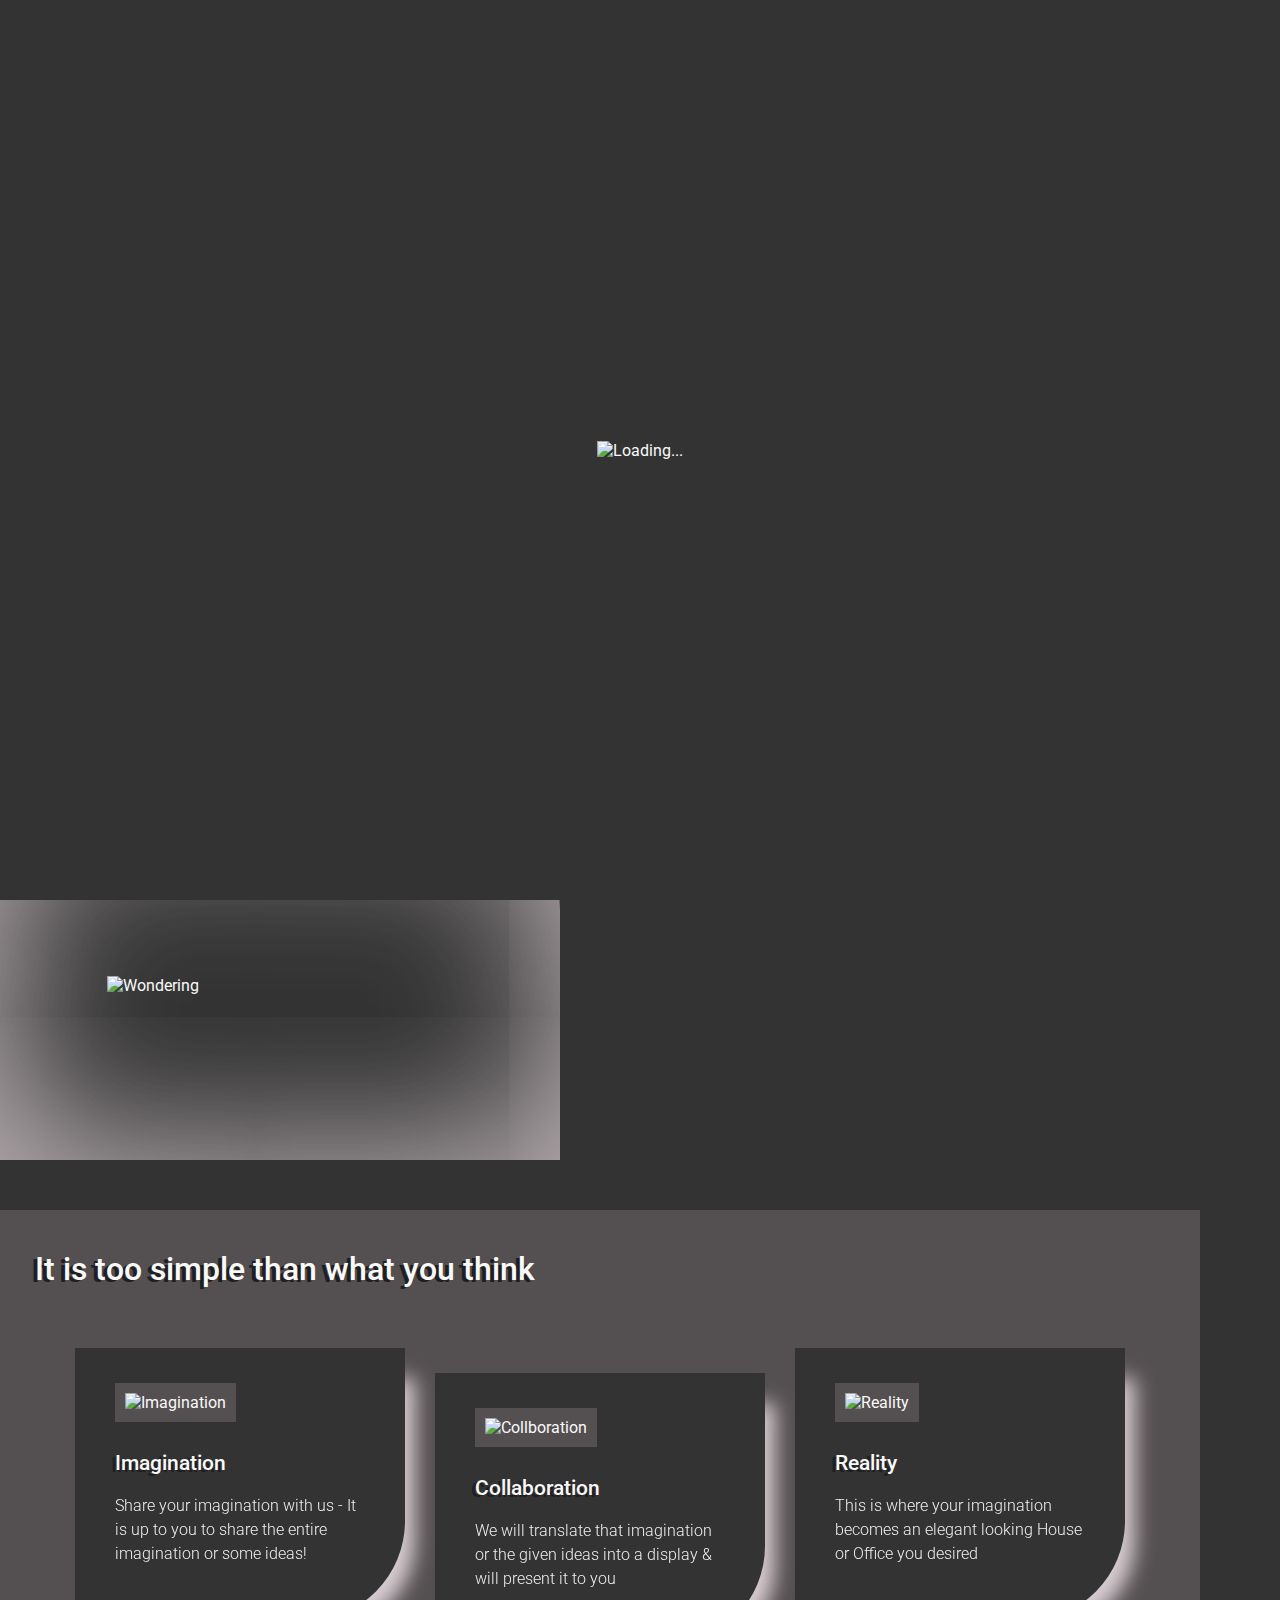
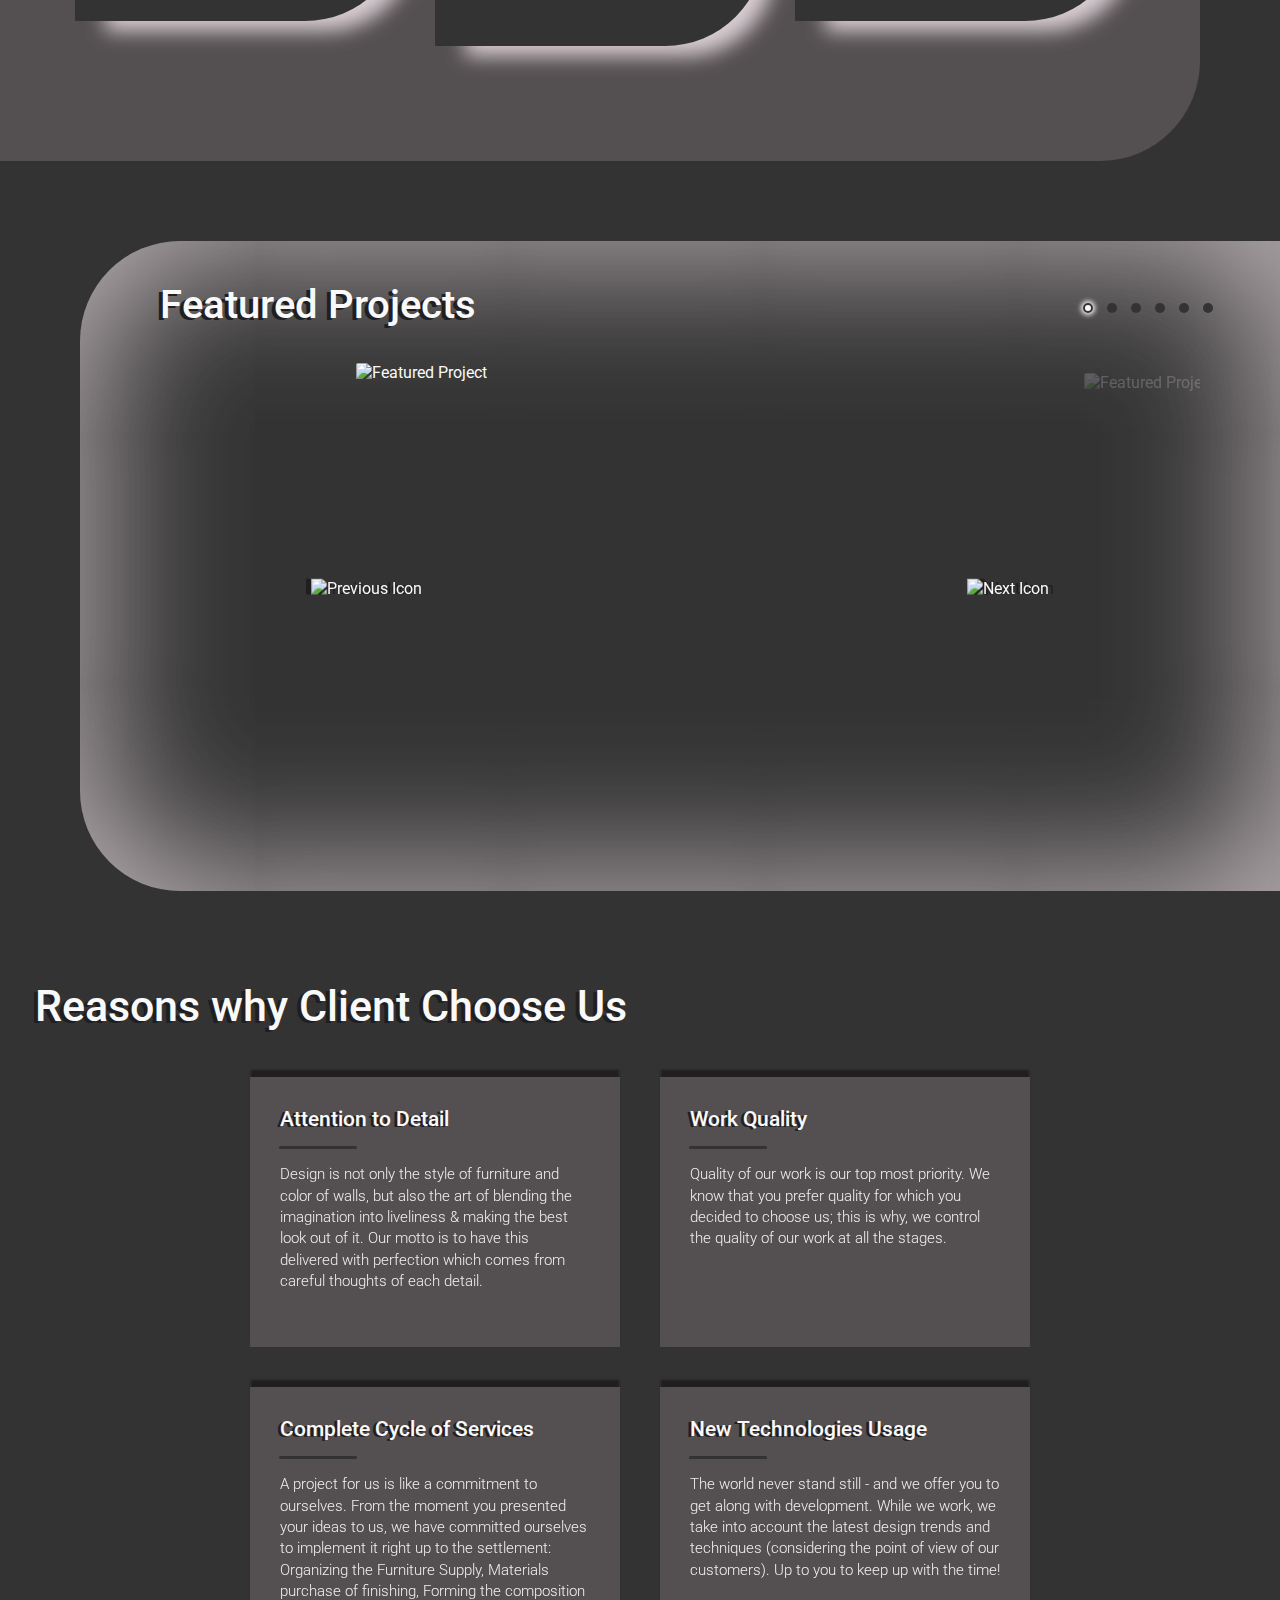
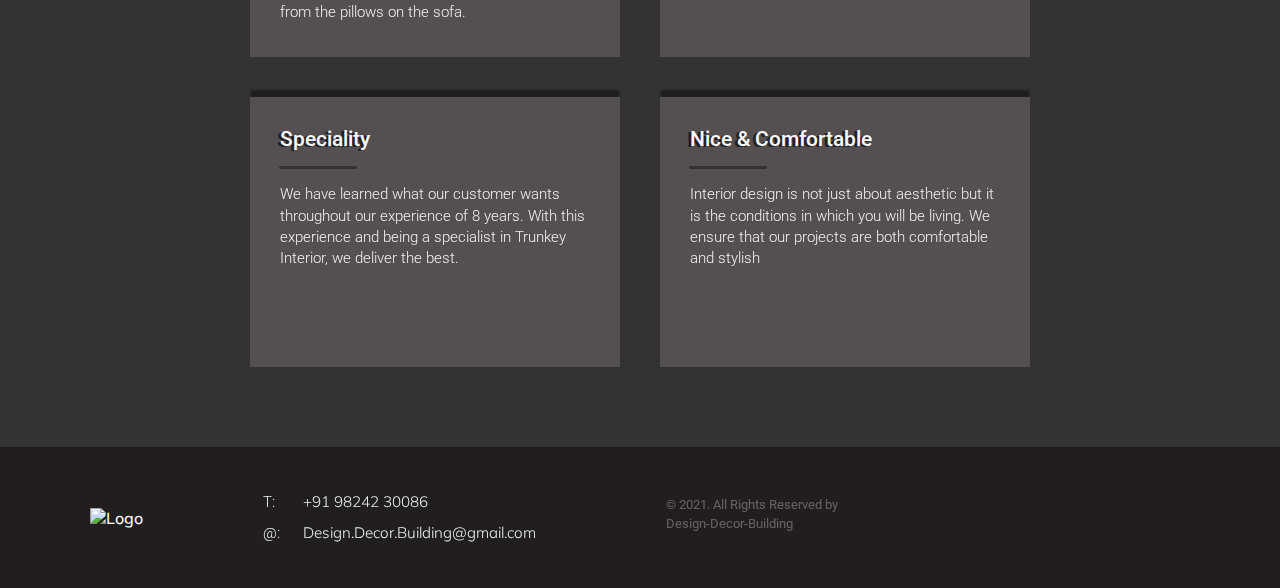
==== index.html @ 077664ec "Initial Upload!" ====
<!DOCTYPE html>

<html lang="en">

<head>

    <meta charset="UTF-8">
    <meta name="viewport" content="width=device-width, initial-scale=1">

    <title>DDB | Design-Decor-Building</title>

    <!--Icon-->
    <link rel="icon" type="image/png" sizes="32x32" href="images/favicon.svg">

    <!--Styling-->
    <link rel="stylesheet" href="css/styles.css">
    <link rel="preconnect" href="https://fonts.gstatic.com">
    <link
        href="https://fonts.googleapis.com/css2?family=Mulish:wght@400;500;600;700&family=Roboto:wght@300;400;500;700;900&display=swap"
        rel="stylesheet">

</head>

<body>

    <!-- Preloader -->
    <div class="Preloader">
        <img src="images/preloader.svg" alt="Loading...">
    </div>

    <div class="wrapper">

        <!-- Navbar -->
        <nav class="flex">

            <div class="Logo-Section flex">

                <a href="index.html" class="flex"><img src="images/logo.jpg" alt="Logo"></a>
                <img class="Logo-Text" src="images/logo_text.jpg" alt="Design-Decor-Building">
                <h1 style="display: none;">Design-Decor-Building</h1>

            </div>

            <div class="Nav-Menu flex">

                <a href="index.html">Home</a>
                <a href="portfolio.html">Portfolio</a>
                <a href="contact.html">Contact</a>

            </div>

        </nav>

        <!-- Images Slider -->

        <div class="ImageSlider-Container">

            <div class="slide fade">
                <img src="images/display_image_1.jpg" alt="Beautiful House Image #1">
            </div>

            <div class="slide fade">
                <img src="images/display_image_2.jpg" alt="Beautiful House Image #2">
            </div>

            <div class="slide fade">
                <img src="images/display_image_3.jpg" alt="Beautiful House Image #3">
            </div>

            <div class="slide fade">
                <img src="images/display_image_4.jpg" alt="Beautiful House Image #4">
            </div>

            <div class="slide fade">
                <img src="images/display_image_5.jpg" alt="Beautiful House Image #5">
            </div>

        </div>


        <main>

            <!-- Wondering Section -->

            <section class="Wondering-Container">

                <div class="wondering flex">
                    <img src="images/wondering.svg" alt="Wondering">
                </div>

                <div class="Wondering-Text flex">
                    <h5>Have you ever thought of having a House or Office that looks like your imagination?</h5>
                    <h5>Imagine if you could hire someone to understand that imagination, decoring them to an elegant
                        looking House or Office you desire</h5>
                    <h5>This is where we sit as DDB to translate this imagination of yours into reality!</h5>
                </div>

            </section>

            <!-- Steps Section -->

            <section class="Steps-Container">

                <h3>It is too simple than what you think</h3>

                <div class="Sub-Steps-Container flex">

                    <div class="steps">

                        <img src="images/imagination.svg" alt="Imagination">

                        <div class="Steps-Text">

                            <h4>Imagination</h4>
                            <p>Share your imagination with us - It is up to you to share the entire imagination or some
                                ideas!</p>

                        </div>

                    </div>

                    <div class="steps step2">

                        <img src="images/collboration.svg" alt="Collboration">

                        <div class="Steps-Text">

                            <h4>Collaboration</h4>
                            <p>We will translate that imagination or the given ideas into a display & will present it to
                                you</p>

                        </div>

                    </div>

                    <div class="steps">

                        <img src="images/reality.svg" alt="Reality">

                        <div class="Steps-Text">

                            <h4>Reality</h4>
                            <p>This is where your imagination becomes an elegant looking House or Office you desired</p>

                        </div>

                    </div>

                </div>

            </section>

            <!-- Featured Projects -->

            <section class="Featured-Projects-Container">

                <h2>Featured Projects</h2>

                <div class="FP-Nav-Dots flex"></div>

                <div class="FP-Carousel flex">

                    <div class="FP-Nav FP-Nav-Left">
                        <img class="FP-Carousel-Icon" src="images/icon_prev.svg" alt="Previous Icon">
                    </div>

                    <div class="FP-Carousel-Content">

                        <div class="FP-Slide">
                            <img src="images/featured_project_1.jpg" alt="Featured Project">
                        </div>

                        <div class="FP-Slide FP-Slide-Unfocused">
                            <img src="images/featured_project_2.jpg" alt="Featured Project">
                        </div>

                        <div class="FP-Slide FP-Slide-Unfocused">
                            <img src="images/featured_project_3.jpg" alt="Featured Project">
                        </div>

                        <div class="FP-Slide FP-Slide-Unfocused">
                            <img src="images/featured_project_4.jpg" alt="Featured Project">
                        </div>

                        <div class="FP-Slide FP-Slide-Unfocused">
                            <img src="images/featured_project_5.jpg" alt="Featured Project">
                        </div>

                        <div class="FP-Slide FP-Slide-Unfocused">
                            <img src="images/featured_project_6.jpg" alt="Featured Project">
                        </div>

                    </div>

                    <div class="FP-Nav FP-Nav-Right">
                        <img class="FP-Carousel-Icon" src="images/icon_next.svg" alt="Next Icon">
                    </div>

                </div>

            </section>

            <!-- Qualities & Reasons -->

            <section class="Reasons-Container">

                <h2>Reasons why Client Choose Us</h2>

                <div class="Sub-Reasons-Container flex">

                    <div class="reason">
                        <h4>Attention to Detail</h4>
                        <div class="Partition-Line"></div>
                        <p>Design is not only the style of furniture and color of walls, but also the art of blending
                            the imagination into liveliness & making the best look out of it. Our motto is to have this
                            delivered with perfection which comes from careful thoughts of each detail.</p>
                    </div>

                    <div class="reason">
                        <h4>Work Quality</h4>
                        <div class="Partition-Line"></div>
                        <p>Quality of our work is our top most priority. We know that you prefer quality for which you
                            decided to choose us; this is why, we control the quality of our work at all the stages.</p>
                    </div>

                    <div class="reason">
                        <h4>Complete Cycle of Services</h4>
                        <div class="Partition-Line"></div>
                        <p>A project for us is like a commitment to ourselves. From the moment you presented your ideas
                            to us, we have committed ourselves to implement it right up to the settlement: Organizing
                            the Furniture Supply, Materials purchase of finishing, Forming the composition from the
                            pillows on the sofa.</p>
                    </div>

                    <div class="reason">
                        <h4>New Technologies Usage</h4>
                        <div class="Partition-Line"></div>
                        <p>The world never stand still - and we offer you to get along with development. While we work,
                            we take into account the latest design trends and techniques (considering the point of view
                            of our customers). Up to you to keep up with the time!</p>
                    </div>

                    <div class="reason">
                        <h4>Speciality</h4>
                        <div class="Partition-Line"></div>
                        <p>We have learned what our customer wants throughout our experience of 8 years. With this
                            experience and being a specialist in Trunkey Interior, we deliver the best.</p>
                    </div>

                    <div class="reason">
                        <h4>Nice & Comfortable</h4>
                        <div class="Partition-Line"></div>
                        <p>Interior design is not just about aesthetic but it is the conditions in which you will be
                            living. We ensure that our projects are both comfortable and stylish</p>
                    </div>

                </div>

            </section>

        </main>

        <footer class="flex">

            <a href="index.html">
                <img src="images/logo.jpg" alt="Logo">
            </a>

            <ul>

                <li class="flex">

                    <span>
                        <p>T:</p>
                    </span>
                    <a href="tel:+919824230086">
                        <p>+91 98242 30086</p>
                    </a>

                </li>

                <li class="flex">

                    <span>
                        <p>@:</p>
                    </span>
                    <a href="mailto:Design.Decor.Building@gmail.com" target="_blank">
                        <p>Design.Decor.Building@gmail.com</p>
                    </a>

                </li>

            </ul>

            <div class="copyright">

                <small>© 2021. All Rights Reserved by Design-Decor-Building</small>

            </div>

        </footer>

        <!-- Consulation Button -->

        <a href="contact.html">
            <div class="Consulation-Btn flex">
                <h6>For Consulation</h6>
                <img src="images/right_arrow.svg" alt=">">
            </div>
        </a>

    </div>

    <script src="main.js"></script>



</body>

</html>
---- css/styles.css ----
/****** Default & General Styling ******/

* {
    margin: 0;
    padding: 0;
    box-sizing: border-box;
}

body {
    background-color: #333333;
    color: #F9F9F9;
    display: flex;
    font-family: 'Roboto', sans-serif;
    justify-content: center;
    text-align: center;
}

h2,
h3,
h4 {
    font-weight: 500;
    text-shadow: -4px 2px #211E1F;
}

p {
    font-size: 0.95rem;
    font-weight: 300;
    line-height: 1.4;
    opacity: 0.95;
}

a {
    color: inherit;
    text-decoration: none;
}

.flex {
    display: flex;
    align-items: center;
}

.grid {
    display: grid;
    align-items: center;
}

/****** Preloader ******/

.Preloader {
    align-items: center;
    background-color: #333333;
    display: flex;
    height: 100%;
    justify-content: center;
    position: fixed;
    left: 0;
    top: 0;
    width: 100%;
    z-index: 99;
}

.Preloader.Hideout {
    -webkit-animation: fadeOut 1s;
    -webkit-animation-fill-mode: forwards;
    animation: fadeOut 1s;
    animation-fill-mode: forwards;
}

@-webkit-keyframes fadeOut {
    100% {
        opacity: 0;
        visibility: hidden;
    }
}

@keyframes fadeOut {
    100% {
        opacity: 0;
        visibility: hidden;
    }
}


/****** Wrapper & Main******/

.wrapper {
    width: 100%;
}

main {
    text-align: left;
}


/****** Navbar ******/

nav {
    background-color: #211E1F;
    font-family: 'Mulish', sans-serif;
    justify-content: space-between;
    overflow: hidden;
    padding: 0 35px 0;
    position: fixed;
    transition: top 0.7s;
    top: 0;
    width: 100%;
    z-index: 20;
}

nav img {
    width: 100px;
}

nav .Logo-Text {
    margin-left: 5px;
    width: 300px;
}

.Nav-Menu a {
    font-size: 1rem;
    font-weight: 400;
    padding: 20px 30px;
    transition: all 0.5s ease;
}

.Nav-Menu a:hover {
    box-shadow: 0 0px 8px 2px #B0A5AA inset;
    border-radius: 5px;
    padding: 10px 30px;
}

/****** Scrollbar ******/

/* width */
::-webkit-scrollbar {
    width: 15px;
    background-color: #211E1F;
}

/* Handle */
::-webkit-scrollbar-thumb {
    box-shadow: 0 0px 8px 2px #B0A5AA inset;
}

/* Handle on hover */
::-webkit-scrollbar-thumb:hover {
    box-shadow: 0 0px 5px 2px #B0A5AA inset;
}

/****** Images Slider ******/

.ImageSlider-Container {
    height: 700px;
    margin: auto;
    overflow: hidden;
    position: relative;
    top: 60px;
    width: 100%;
}

.ImageSlider-Container img {
    height: 700px;
    width: 100%;
}

.slide {
    display: none;
    position: relative;
}

.fade {
    -webkit-animation: fade 1.7s ease-out;
    animation: fade 1.7s ease-out;
}

@-webkit-keyframes fade {
    from {
        opacity: .4
    }

    to {
        opacity: 1
    }
}

@keyframes fade {
    from {
        opacity: .4
    }

    to {
        opacity: 1
    }
}

/****** Wondering Section ******/

.Wondering-Container {
    display: grid;
    grid-template-columns: 45% 55%;
    height: 400px;
    overflow: hidden;
    padding: 50px 35px 0 0;
    position: relative;
    top: 60px;
    width: 100%;
}

.wondering {
    border-radius: 0 100px 0 0;
    box-shadow: 0 0px 160px 2px #D9CED3 inset;
    height: 350px;
    justify-content: center;
}

.slide-from-left {
    -webkit-animation: slideInFromLeft 1.3s ease-in-out;
    animation: slideInFromLeft 1.3s ease-in-out;
}

@-webkit-keyframes slideInFromLeft {
    0% {
        transform: translateX(-100%);
    }

    100% {
        transform: translateX(0);
    }
}

@keyframes slideInFromLeft {
    0% {
        transform: translateX(-100%);
    }

    100% {
        transform: translateX(0);
    }
}

.wondering img {
    margin-left: -10px;
    width: 60%;
}

.Wondering-Text {
    align-items: baseline;
    flex-direction: column;
    padding: 10px 100px 0;
}

.Wondering-Text h5 {
    font-size: 1.3rem;
    font-weight: 300;
    line-height: 1.5;
    margin-top: 25px;
    opacity: 0;
    text-shadow: -1px 1px #544F51;
}

.into-visibility {
    -webkit-animation: intoVisibility 1.5s ease-in-out;
    -webkit-animation-fill-mode: forwards;
    animation: intoVisibility 1.5s ease-in-out;
    animation-fill-mode: forwards;
}

@-webkit-keyframes intoVisibility {
    0% {
        opacity: 0;
        transform: translateX(-20%);
    }

    100% {
        opacity: 1;
        transform: translateX(0);
    }
}

@keyframes intoVisibility {
    0% {
        opacity: 0;
        transform: translateX(-20%);
    }

    100% {
        opacity: 1;
        transform: translateX(0);
    }
}

/****** Steps Section ******/

.Steps-Container {
    background-color: #544F51;
    border-radius: 0 0 100px 0;
    overflow: hidden;
    padding: 40px 35px 80px;
    margin: 110px 80px 0 0;
}

.Steps-Container h3 {
    font-size: 2rem;
}

.Sub-Steps-Container {
    justify-content: space-between;
    margin: 60px 0;
    padding: 0 40px;
    width: 100%;
}

.steps {
    background-color: #333333;
    border-radius: 0 0 100px 0;
    box-shadow: 20px 20px 20px -10px #D9CED3;
    position: relative;
    padding: 35px 40px 55px;
    width: 330px;
}

.step2 {
    top: 25px;
}

.Sub-Steps-Container img {
    background-color: #544F51;
    height: 140px;
    padding: 10px;
    width: 100%;
}

.Steps-Text {
    margin-top: 10px;
}

.Steps-Text h4 {
    font-size: 1.3rem;
    line-height: 3;
}

.Steps-Text p {
    font-size: 1rem;
    line-height: 1.5;
}

/****** Featured Projects ******/

.Featured-Projects-Container {
    border-radius: 100px 0 0 100px;
    box-shadow: 0px 0px 160px 2px #D9CED3 inset;
    height: 650px;
    margin: 80px 0 0 80px;
    overflow: hidden;
    padding: 40px 80px;
    position: relative;
}

.Featured-Projects-Container h2 {
    font-size: 2.5rem;
}

.FP-Carousel {
    height: 450px;
    justify-content: center;
    margin: 35px 0;
    overflow: hidden;
    position: relative;
    width: 100%;
}

.FP-Carousel-Content {
    height: 450px;
    position: relative;
    transform: translateX(-80px);
    transition: all 900ms ease-in-out;
    width: 70%;
}

.FP-Slide {
    height: 100%;
    padding: 0 40px;
    position: absolute;
    transition: all 900ms ease-in-out;
    width: 100%;
}

.FP-Slide img {
    border-radius: 2px;
    height: 100%;
    margin: 0 80px;
    width: 100%;
}

.FP-Slide-Unfocused {
    margin: 10px 0;
    opacity: .2;
}

.FP-Nav {
    box-shadow: 0 4px rdba(0, 0, 0, 0.6);
    cursor: pointer;
    position: absolute;
    top: 50%;
    transform: translateY(-50%);
    transition: all 300ms ease;
    z-index: 10;
}

.FP-Carousel-Icon {
    height: 30px;
    transition: all 300ms ease;
    width: 15px;
}

.FP-Carousel-Icon:hover {
    height: 35px;
    width: 16px;
}

.FP-Nav-Left {
    filter: drop-shadow(-5px 0 #211E1F);
    -webkit-filter: drop-shadow(-5px 0 #211E1F);
    left: 14.5%;
}

.FP-Nav-Right {
    filter: drop-shadow(5px 0 #211E1F);
    -webkit-filter: drop-shadow(5px 0 #211E1F);
    right: 14.5%;
}


.FP-Nav-Left:hover {
    filter: drop-shadow(-10px 0px #211E1F);
    -webkit-filter: drop-shadow(-10px 0px #211E1F);
}

.FP-Nav-Right:hover {
    filter: drop-shadow(10px 0 #211E1F);
    -webkit-filter: drop-shadow(10px 0 #211E1F);
}

.FP-Nav-Dots {
    height: 32px;
    justify-content: center;
    left: 83%;
    margin: 16px 0;
    position: absolute;
    top: 35px;
}

.Single-Dot {
    background: #333333;
    border-radius: 50%;
    cursor: pointer;
    height: 10px;
    margin: 0 7px;
    transition: all 400ms ease;
    width: 10px;
}

.Single-Dot:hover {
    box-shadow: 0 0 5px 1px #F9F9F9;
}

.Single-Dot.SD-Active {
    background: #F9F9F9;
    border: 2px solid #333333;
    box-shadow: 0 0 5px 2px #F9F9F9;
}

/****** Qualities & Reasons ******/

.Reasons-Container {
    margin: 50px 0 20px;
    overflow: hidden;
    padding: 40px 35px;
}

.Reasons-Container h2 {
    font-size: 2.7rem;
}

.Sub-Reasons-Container {
    flex-wrap: wrap;
    justify-content: center;
    margin-top: 25px;
}

.reason {
    background-color: #544F51;
    box-shadow: 0 -8px 2px -1px #211E1F;
    height: 270px;
    margin: 20px;
    padding: 30px;
    width: 370px;
}

.reason h4 {
    font-size: 1.3rem;
    text-shadow: -3px 1px #211E1F;
}

.Partition-Line {
    background-color: #333333;
    border-radius: 10px;
    height: 3px;
    margin: 15px 0 15px -1px;
    width: 25%;
}

/****** Footer ******/

footer {
    background-color: #211E1F;
    padding: 40px 90px;
    width: 100%;
}

footer img {
    width: 300px;
}

footer ul {
    margin-left: 120px;
}

footer li {
    list-style-type: none;
}

footer p {
    line-height: 2;
}

footer span {
    text-align: left;
    margin-right: 10px;
    width: 30px;
}

footer a {
    font-family: 'Mulish', sans-serif;
    font-weight: 500;
    transition: all 100ms ease;
}

footer a:hover {
    text-shadow: -2px 2px black;
}

.copyright {
    margin-left: 130px;
    padding-bottom: 10px;
    text-align: left;
    width: 200px;
}

.copyright small {
    opacity: 0.3;
}

/****** Consulation Button ******/

.Consulation-Btn {
    align-items: baseline;
    background-color: #211E1F;
    bottom: 0px;
    box-shadow: 0px 0px 10px 2px #B0A5AA inset;
    font-family: 'Mulish', sans-serif;
    padding: 10px 30px;
    position: fixed;
    right: 5px;
    transition: all 300ms ease-in-out;
}

.Consulation-Btn:hover {
    box-shadow: 0px 0px 17px 2px #B0A5AA inset;
}

.Consulation-Btn h6 {
    font-size: 1.1rem;
    font-weight: 500;
    padding-right: 12px;
}

.Consulation-Btn img {
    width: 15px;
}

/****** Portfolio - Interior Design ******/

.Portfolio-Section {
    margin: 120px 0 50px;
    text-align: center;
}

.Portfolio-Section h2 {
    font-size: 2.5rem;
    margin-bottom: 15px;
}

.Portfolio-Section ul {
    list-style: none;
}

.Portfolio-Container {
    margin: auto;
    overflow: hidden;
    padding: 15px;
    text-align: center;
    width: 90%;
}

.filter-menu {
    margin-bottom: 40px;
}

.filter-menu li {
    border-radius: 2px;
    box-shadow: 0px 0px 10px 1px #D9CED3 inset;
    cursor: pointer;
    display: inline-block;
    font-size: 1rem;
    font-weight: 400;
    margin: 0 5px;
    padding: 10px 0;
    transition: all 500ms ease-in-out;
    width: 130px;
}

.filter-menu li:hover {
    background-color: #211E1F;
}

.filter-menu li.current {
    background-color: #B0A5AA;
    box-shadow: 0px 0px 20px 1px #544F51 inset;
    color: #211E1F;
    font-weight: 600;
}

.filter-item li {
    float: left;
    padding: 15px 10px;
    width: 33.33%;
}

.filter-item li.active {
    padding: 15px 10px;
    transition: all 150ms ease;
    width: 33.33%;
}

.filter-item li.delete {
    padding: 0;
    transition: all 150ms ease;
    width: 0%;
}

.filter-item-li-visibility {
    -webkit-animation: li-visibility 1.5s ease-in-out;
    -webkit-animation-fill-mode: forwards;
    animation: li-visibility 1.5s ease-in-out;
    animation-fill-mode: forwards;
}

@-webkit-keyframes li-visibility {
    0% {
        opacity: 0;
    }

    100% {
        opacity: 1;
    }
}

@keyframes li-visibility {
    0% {
        opacity: 0;
    }

    100% {
        opacity: 1;
    }
}

.filter-item .Project-Card {
    background-color: #544F51;
    box-shadow: 0 -8px 2px -1px #211E1F;
    height: 320px;
    padding: 20px;
    text-align: left;
    width: 370px;
}

.Project-Card img {
    box-shadow: 0 0 15px 2px #211E1F;
    cursor: pointer;
    display: block;
    transition: all 700ms ease;
    width: 100%;
}

.Project-Card img:hover {
    box-shadow: 0 0 10px 2px #F9F9F9;
}

.Project-Card .Partition-Line {
    margin: 20px 0 15px 2px;
}

.Project-Card h6 {
    font-size: 1rem;
    font-weight: 400;
    text-shadow: -2px 1px #211E1F;
    margin: 0 0 0 2px;
}

/****** Portfolio - Interior Design | Project Images on Click ******/

.Portfolio-Modal {
    background-color: rgba(0, 0, 0, 0.9);
    display: none;
    height: 100%;
    left: 0;
    padding-top: 100px;
    position: fixed;
    top: 0;
    overflow: auto;
    width: 100%;
    z-index: 21;
}

.Portfolio-Modal-Content {
    display: block;
    margin: auto;
    max-width: 700px;
    overflow: hidden;
    width: 80%;
}

.Portfolio-Modal-Project {
    background-color: #333333;
    margin: auto auto -4px;
    width: 100%;
}

.Portfolio-Modal-Project img {
    width: 100%;
}

.Portfolio-Modal-Close {
    color: #f1f1f1;
    font-size: 40px;
    font-weight: bold;
    position: absolute;
    right: 35px;
    transition: 0.3s;
    top: 15px;
}

.Portfolio-Modal-Close:hover,
.Portfolio-Modal-Close:focus {
    color: #B0A5AA;
    cursor: pointer;
    text-decoration: none;
}

/****** Contact Section ******/

.Contact-Section {
    grid-template-columns: 55% 1fr;
    height: 600px;
    margin: 100px 0 40px;
}

.Business-Deal-Image {
    border-radius: 0 30px 30px 0;
    height: 100%;
    overflow: hidden;
}

.Business-Deal-Image img {
    height: 100%;
    opacity: 0.9;
    width: 100%;
}

.Contact-Form-Section {
    height: 100%;
    padding: 70px 0 0 40px;
}

.Contact-Form-Section h2 {
    font-size: 2rem;
    margin-right: 80px;
}

.Contact-Form-Section p {
    font-size: 1rem;
    font-weight: 300;
    letter-spacing: 0.2px;
    line-height: 1.5;
    margin: 15px 80px 25px 4px;
    text-shadow: -1px 1px #544F51;
}

#Contact-Form {
    flex-direction: row;
    flex-wrap: wrap;
    height: auto;
    justify-content: left;
    margin-top: -10px;
    overflow: hidden;
    padding: 0 2px;
    width: 500px;
}

input,
textarea {
    background-color: #211E1F;
    border: none;
    border-radius: 10px 0 0 0;
    box-shadow: 0px 0px 5px 1px #D9CED3 inset;
    color: #F9F9F9;
    display: inline-block;
    font-family: 'Roboto', sans-serif;
    font-size: 0.95rem;
    font-weight: 400;
    letter-spacing: 0.3px;
    margin: 20px 20px 0 0;
    outline: none;
    overflow: hidden;
    padding: 10px 15px;
}

input[type=text],
input[type=tel] {
    height: 40px;
    width: 220px;
}

input[type=email] {
    height: 40px;
    width: 300px;
}

textarea {
    height: 150px;
    resize: none;
    width: 460px;
}

input[type=submit] {
    background-image: linear-gradient(to right, #211E1F, #544F51);
    border-radius: 2px;
    color: #F9F9F9;
    cursor: pointer;
    font-weight: 400;
    width: 120px;
}

input[type=submit]:hover {
    background-image: linear-gradient(to right, #211E1F, #D9CED3);
    color: #211E1F;
    font-weight: 600;
}

input:-webkit-autofill,
input:-webkit-autofill:hover,
input:-webkit-autofill:focus,
textarea:-webkit-autofill,
textarea:-webkit-autofill:hover,
textarea:-webkit-autofill:focus {
    -webkit-text-fill-color: #F9F9F9;
    -webkit-box-shadow: 0px 0px 5px 1px #D9CED3 inset;
    box-shadow: 0px 0px 5px 1px #D9CED3 inset;
    transition: background-color 5000s ease-in-out 0s;
}

/****** Contact Form - Success ******/

.swal-modal {
    background-color: #B0A5AA;
    box-shadow: 0px 0px 5px 1px #211E1F inset;
    padding-bottom: 40px;
}

.swal-title {
    color: #333333;
}

.swal-text {
    color: #333333;
}

.swal-icon--success:after,
.swal-icon--success:before {
    background-color: transparent;
}

.swal-icon--success {
    border-color: #544F51;
}

.swal-icon--success__line {
    background-color: #544F51;
}

.swal-icon--success__hide-corners {
    background-color: transparent;
}

.swal-footer {
    display: none;
}

/****** For Cell Phones Screen ******/

@media (max-width:700px) {

    /****** Wrapper & Main******/

    .wrapper {
        max-width: 375px;
        min-width: 375px;
    }

    /****** Navbar ******/

    nav {
    padding: 0 5px 0 10px;
    width: 375px;
    }

    nav img {
        width: 85px;
    }

    nav .Logo-Text {
        display: none;
    }

    .Nav-Menu a {
        font-size: 0.80rem;
        font-weight: 500;
        padding: 16px 12px;
    }

    .Nav-Menu a:hover {
        padding: 8px 12px;
        box-shadow: 0 0px 6px 1px #B0A5AA inset;
    }

    /****** Scrollbar ******/

    /* width */
    ::-webkit-scrollbar {
        width: 12px;
    }

    /* Handle */
    ::-webkit-scrollbar-thumb {
        box-shadow: 0 0px 6px 1px #B0A5AA inset;
    }

    /* Handle on hover */
    ::-webkit-scrollbar-thumb:hover {
        box-shadow: 0 0px 7px 1px #B0A5AA inset;
    }

    /****** Images Slider ******/

    .ImageSlider-Container {
        height: 250px;
        top: 50px;
    }

    .ImageSlider-Container img {
        height: 250px;
    }

    /****** Wondering Section ******/

    .Wondering-Container {
        display: flex;
        height: auto;
        padding: 8px 10px 0 0;
    }

    .wondering {
        border-radius: 0 50px 0 0;
        box-shadow: 0 0px 75px 2px #D9CED3 inset;
        height: 270px;
        padding: 50px 15px;
    }

    .slide-from-left {
        -webkit-animation: slideInFromLeft 1s ease-in-out;
        animation: slideInFromLeft 1s ease-in-out;
    }

    .wondering img {
        width: 120px;
    }

    .Wondering-Text {
        padding: 10px 0 0 30px;
    }

    .Wondering-Text h5 {
        font-size: 0.9rem;
        margin: 0 0 15px 0;
    }

    /****** Steps Section ******/

    .Steps-Container {
        background-color: #544F51;
        border-radius: 0 0 100px 0;
        overflow: hidden;
        padding: 40px 35px 80px;
        margin: 110px 80px 0 0;
    }

    .Steps-Container h3 {
        font-size: 2rem;
    }

    .Sub-Steps-Container {
        justify-content: space-between;
        margin: 60px 0;
        padding: 0 40px;
        width: 100%;
    }

    .steps {
        background-color: #333333;
        border-radius: 0 0 100px 0;
        box-shadow: 20px 20px 20px -10px #D9CED3;
        position: relative;
        padding: 35px 40px 55px;
        width: 330px;
    }

    .step2 {
        top: 25px;
    }

    .Sub-Steps-Container img {
        background-color: #544F51;
        height: 140px;
        padding: 10px;
        width: 100%;
    }

    .Steps-Text {
        margin-top: 10px;
    }

    .Steps-Text h4 {
        font-size: 1.3rem;
        line-height: 3;
    }

    .Steps-Text p {
        font-size: 1rem;
        line-height: 1.5;
    }

    /****** Featured Projects ******/

    .Featured-Projects-Container {
        border-radius: 100px 0 0 100px;
        box-shadow: 0px 0px 160px 2px #D9CED3 inset;
        height: 650px;
        margin: 80px 0 0 80px;
        overflow: hidden;
        padding: 40px 80px;
        position: relative;
    }

    .Featured-Projects-Container h2 {
        font-size: 2.5rem;
    }

    .FP-Carousel {
        height: 450px;
        justify-content: center;
        margin: 35px 0;
        overflow: hidden;
        position: relative;
        width: 100%;
    }

    .FP-Carousel-Content {
        height: 450px;
        position: relative;
        transform: translateX(-80px);
        transition: all 900ms ease-in-out;
        width: 70%;
    }

    .FP-Slide {
        height: 100%;
        padding: 0 40px;
        position: absolute;
        transition: all 900ms ease-in-out;
        width: 100%;
    }

    .FP-Slide img {
        border-radius: 2px;
        height: 100%;
        margin: 0 80px;
        width: 100%;
    }

    .FP-Slide-Unfocused {
        margin: 10px 0;
        opacity: .2;
    }

    .FP-Nav {
        box-shadow: 0 4px rdba(0, 0, 0, 0.6);
        cursor: pointer;
        position: absolute;
        top: 50%;
        transform: translateY(-50%);
        transition: all 300ms ease;
        z-index: 10;
    }

    .FP-Carousel-Icon {
        height: 30px;
        transition: all 300ms ease;
        width: 15px;
    }

    .FP-Carousel-Icon:hover {
        height: 35px;
        width: 16px;
    }

    .FP-Nav-Left {
        filter: drop-shadow(-5px 0 #211E1F);
        -webkit-filter: drop-shadow(-5px 0 #211E1F);
        left: 14.5%;
    }

    .FP-Nav-Right {
        filter: drop-shadow(5px 0 #211E1F);
        -webkit-filter: drop-shadow(5px 0 #211E1F);
        right: 14.5%;
    }


    .FP-Nav-Left:hover {
        filter: drop-shadow(-10px 0px #211E1F);
        -webkit-filter: drop-shadow(-10px 0px #211E1F);
    }

    .FP-Nav-Right:hover {
        filter: drop-shadow(10px 0 #211E1F);
        -webkit-filter: drop-shadow(10px 0 #211E1F);
    }

    .FP-Nav-Dots {
        height: 32px;
        justify-content: center;
        left: 83%;
        margin: 16px 0;
        position: absolute;
        top: 35px;
    }

    .Single-Dot {
        background: #333333;
        border-radius: 50%;
        cursor: pointer;
        height: 10px;
        margin: 0 7px;
        transition: all 400ms ease;
        width: 10px;
    }

    .Single-Dot:hover {
        box-shadow: 0 0 5px 1px #F9F9F9;
    }

    .Single-Dot.SD-Active {
        background: #F9F9F9;
        border: 2px solid #333333;
        box-shadow: 0 0 5px 2px #F9F9F9;
    }

    /****** Qualities & Reasons ******/

    .Reasons-Container {
        margin: 50px 0 20px;
        overflow: hidden;
        padding: 40px 35px;
    }

    .Reasons-Container h2 {
        font-size: 2.7rem;
    }

    .Sub-Reasons-Container {
        flex-wrap: wrap;
        justify-content: center;
        margin-top: 25px;
    }

    .reason {
        background-color: #544F51;
        box-shadow: 0 -8px 2px -1px #211E1F;
        height: 270px;
        margin: 20px;
        padding: 30px;
        width: 370px;
    }

    .reason h4 {
        font-size: 1.3rem;
        text-shadow: -3px 1px #211E1F;
    }

    .Partition-Line {
        background-color: #333333;
        border-radius: 10px;
        height: 3px;
        margin: 15px 0 15px -1px;
        width: 25%;
    }

    /****** Footer ******/

    footer {
        background-color: #211E1F;
        padding: 40px 90px;
        width: 100%;
    }

    footer img {
        width: 300px;
    }

    footer ul {
        margin-left: 120px;
    }

    footer li {
        list-style-type: none;
    }

    footer p {
        line-height: 2;
    }

    footer span {
        text-align: left;
        margin-right: 10px;
        width: 30px;
    }

    footer a {
        font-family: 'Mulish', sans-serif;
        font-weight: 500;
        transition: all 100ms ease;
    }

    footer a:hover {
        text-shadow: -2px 2px black;
    }

    .copyright {
        margin-left: 130px;
        padding-bottom: 10px;
        text-align: left;
        width: 200px;
    }

    .copyright small {
        opacity: 0.3;
    }

    /****** Consulation Button ******/

    .Consulation-Btn {
        align-items: baseline;
        background-color: #211E1F;
        bottom: 0px;
        box-shadow: 0px 0px 10px 2px #B0A5AA inset;
        font-family: 'Mulish', sans-serif;
        padding: 10px 30px;
        position: fixed;
        right: 5px;
        transition: all 300ms ease-in-out;
    }

    .Consulation-Btn:hover {
        box-shadow: 0px 0px 17px 2px #B0A5AA inset;
    }

    .Consulation-Btn h6 {
        font-size: 1.1rem;
        font-weight: 500;
        padding-right: 12px;
    }

    .Consulation-Btn img {
        width: 15px;
    }

    /****** Portfolio - Interior Design ******/

    .Portfolio-Section {
        margin: 120px 0 50px;
        text-align: center;
    }

    .Portfolio-Section h2 {
        font-size: 2.5rem;
        margin-bottom: 15px;
    }

    .Portfolio-Section ul {
        list-style: none;
    }

    .Portfolio-Container {
        margin: auto;
        overflow: hidden;
        padding: 15px;
        text-align: center;
        width: 90%;
    }

    .filter-menu {
        margin-bottom: 40px;
    }

    .filter-menu li {
        border-radius: 2px;
        box-shadow: 0px 0px 10px 1px #D9CED3 inset;
        cursor: pointer;
        display: inline-block;
        font-size: 1rem;
        font-weight: 400;
        margin: 0 5px;
        padding: 10px 0;
        transition: all 500ms ease-in-out;
        width: 130px;
    }

    .filter-menu li:hover {
        background-color: #211E1F;
    }

    .filter-menu li.current {
        background-color: #B0A5AA;
        box-shadow: 0px 0px 20px 1px #544F51 inset;
        color: #211E1F;
        font-weight: 600;
    }

    .filter-item li {
        float: left;
        padding: 15px 10px;
        width: 33.33%;
    }

    .filter-item li.active {
        padding: 15px 10px;
        transition: all 150ms ease;
        width: 33.33%;
    }

    .filter-item li.delete {
        padding: 0;
        transition: all 150ms ease;
        width: 0%;
    }

    .filter-item-li-visibility {
        -webkit-animation: li-visibility 1.5s ease-in-out;
        -webkit-animation-fill-mode: forwards;
        animation: li-visibility 1.5s ease-in-out;
        animation-fill-mode: forwards;
    }

    @-webkit-keyframes li-visibility {
        0% {
            opacity: 0;
        }

        100% {
            opacity: 1;
        }
    }

    @keyframes li-visibility {
        0% {
            opacity: 0;
        }

        100% {
            opacity: 1;
        }
    }

    .filter-item .Project-Card {
        background-color: #544F51;
        box-shadow: 0 -8px 2px -1px #211E1F;
        height: 320px;
        padding: 20px;
        text-align: left;
        width: 370px;
    }

    .Project-Card img {
        box-shadow: 0 0 15px 2px #211E1F;
        cursor: pointer;
        display: block;
        transition: all 700ms ease;
        width: 100%;
    }

    .Project-Card img:hover {
        box-shadow: 0 0 10px 2px #F9F9F9;
    }

    .Project-Card .Partition-Line {
        margin: 20px 0 15px 2px;
    }

    .Project-Card h6 {
        font-size: 1rem;
        font-weight: 400;
        text-shadow: -2px 1px #211E1F;
        margin: 0 0 0 2px;
    }

    /****** Portfolio - Interior Design | Project Images on Click ******/

    .Portfolio-Modal {
        background-color: rgba(0, 0, 0, 0.9);
        display: none;
        height: 100%;
        left: 0;
        padding-top: 100px;
        position: fixed;
        top: 0;
        overflow: auto;
        width: 100%;
        z-index: 21;
    }

    .Portfolio-Modal-Content {
        display: block;
        margin: auto;
        max-width: 700px;
        overflow: hidden;
        width: 80%;
    }

    .Portfolio-Modal-Project {
        background-color: #333333;
        margin: auto auto -4px;
        width: 100%;
    }

    .Portfolio-Modal-Project img {
        width: 100%;
    }

    .Portfolio-Modal-Close {
        color: #f1f1f1;
        font-size: 40px;
        font-weight: bold;
        position: absolute;
        right: 35px;
        transition: 0.3s;
        top: 15px;
    }

    .Portfolio-Modal-Close:hover,
    .Portfolio-Modal-Close:focus {
        color: #B0A5AA;
        cursor: pointer;
        text-decoration: none;
    }

    /****** Contact Section ******/

    .Contact-Section {
        grid-template-columns: 55% 1fr;
        height: 600px;
        margin: 100px 0 40px;
    }

    .Business-Deal-Image {
        border-radius: 0 30px 30px 0;
        height: 100%;
        overflow: hidden;
    }

    .Business-Deal-Image img {
        height: 100%;
        opacity: 0.9;
        width: 100%;
    }

    .Contact-Form-Section {
        height: 100%;
        padding: 70px 0 0 40px;
    }

    .Contact-Form-Section h2 {
        font-size: 2rem;
        margin-right: 80px;
    }

    .Contact-Form-Section p {
        font-size: 1rem;
        font-weight: 300;
        letter-spacing: 0.2px;
        line-height: 1.5;
        margin: 15px 80px 25px 4px;
        text-shadow: -1px 1px #544F51;
    }

    #Contact-Form {
        flex-direction: row;
        flex-wrap: wrap;
        height: auto;
        justify-content: left;
        margin-top: -10px;
        overflow: hidden;
        padding: 0 2px;
        width: 500px;
    }

    input,
    textarea {
        background-color: #211E1F;
        border: none;
        border-radius: 10px 0 0 0;
        box-shadow: 0px 0px 5px 1px #D9CED3 inset;
        color: #F9F9F9;
        display: inline-block;
        font-family: 'Roboto', sans-serif;
        font-size: 0.95rem;
        font-weight: 400;
        letter-spacing: 0.3px;
        margin: 20px 20px 0 0;
        outline: none;
        overflow: hidden;
        padding: 10px 15px;
    }

    input[type=text],
    input[type=tel] {
        height: 40px;
        width: 220px;
    }

    input[type=email] {
        height: 40px;
        width: 300px;
    }

    textarea {
        height: 150px;
        resize: none;
        width: 460px;
    }

    input[type=submit] {
        background-image: linear-gradient(to right, #211E1F, #544F51);
        border-radius: 2px;
        color: #F9F9F9;
        cursor: pointer;
        font-weight: 400;
        width: 120px;
    }

    input[type=submit]:hover {
        background-image: linear-gradient(to right, #211E1F, #D9CED3);
        color: #211E1F;
        font-weight: 600;
    }

    input:-webkit-autofill,
    input:-webkit-autofill:hover,
    input:-webkit-autofill:focus,
    textarea:-webkit-autofill,
    textarea:-webkit-autofill:hover,
    textarea:-webkit-autofill:focus {
        -webkit-text-fill-color: #F9F9F9;
        -webkit-box-shadow: 0px 0px 5px 1px #D9CED3 inset;
        box-shadow: 0px 0px 5px 1px #D9CED3 inset;
        transition: background-color 5000s ease-in-out 0s;
    }

    /****** Contact Form - Success ******/

    .swal-modal {
        background-color: #B0A5AA;
        box-shadow: 0px 0px 5px 1px #211E1F inset;
        padding-bottom: 40px;
    }

    .swal-title {
        color: #333333;
    }

    .swal-text {
        color: #333333;
    }

    .swal-icon--success:after,
    .swal-icon--success:before {
        background-color: transparent;
    }

    .swal-icon--success {
        border-color: #544F51;
    }

    .swal-icon--success__line {
        background-color: #544F51;
    }

    .swal-icon--success__hide-corners {
        background-color: transparent;
    }

    .swal-footer {
        display: none;
    }








}
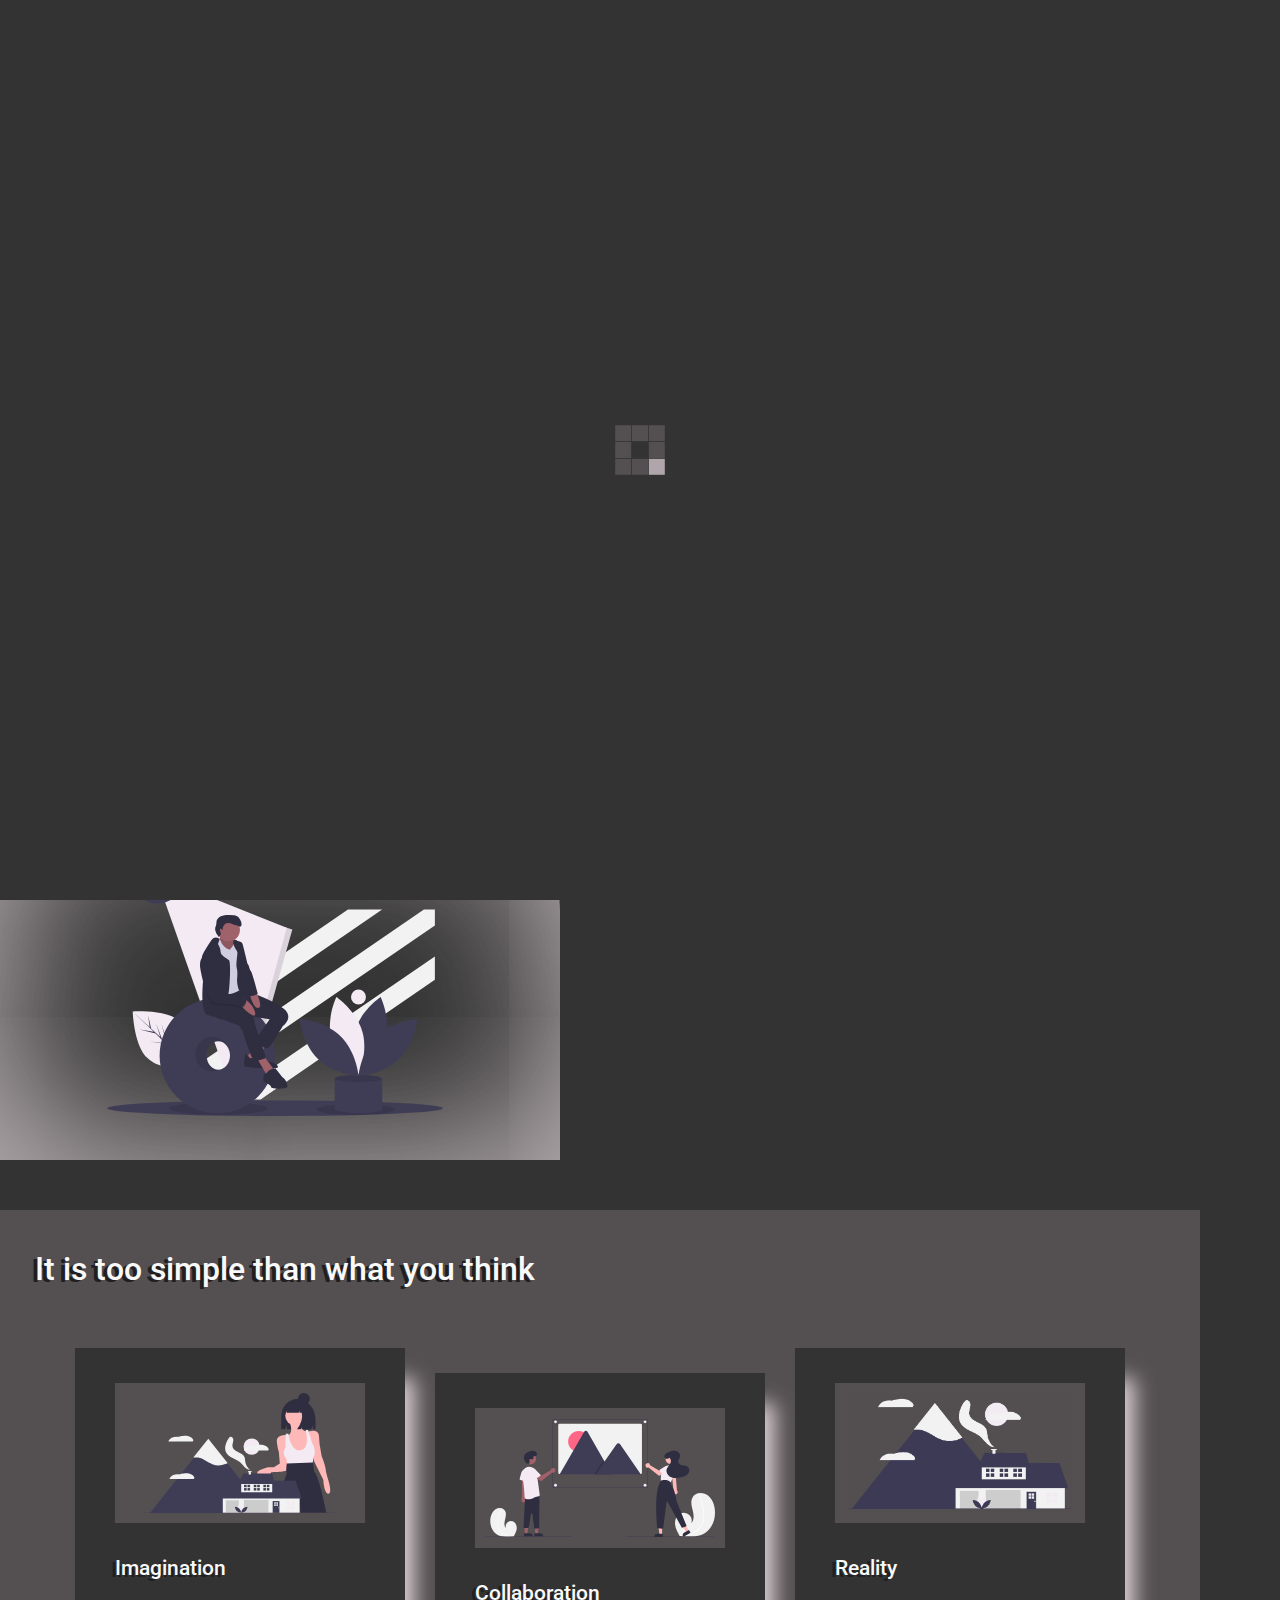
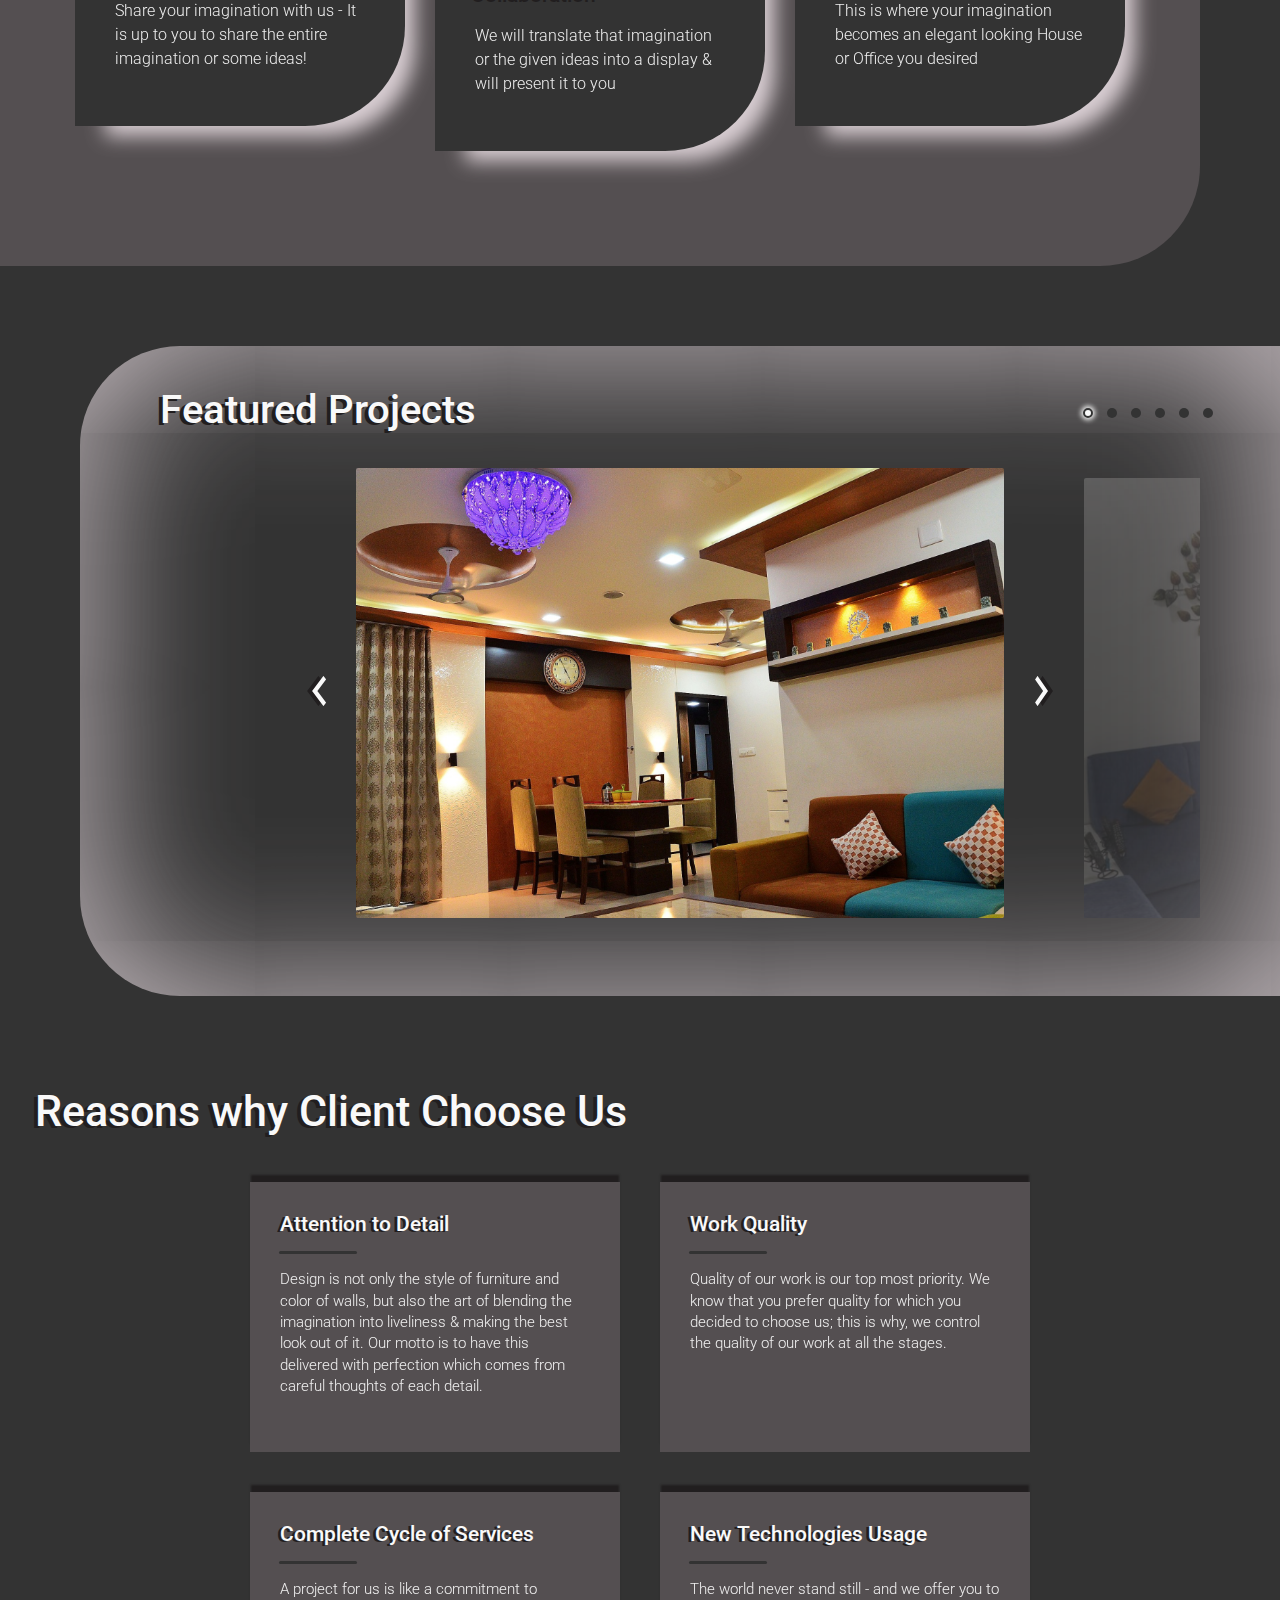
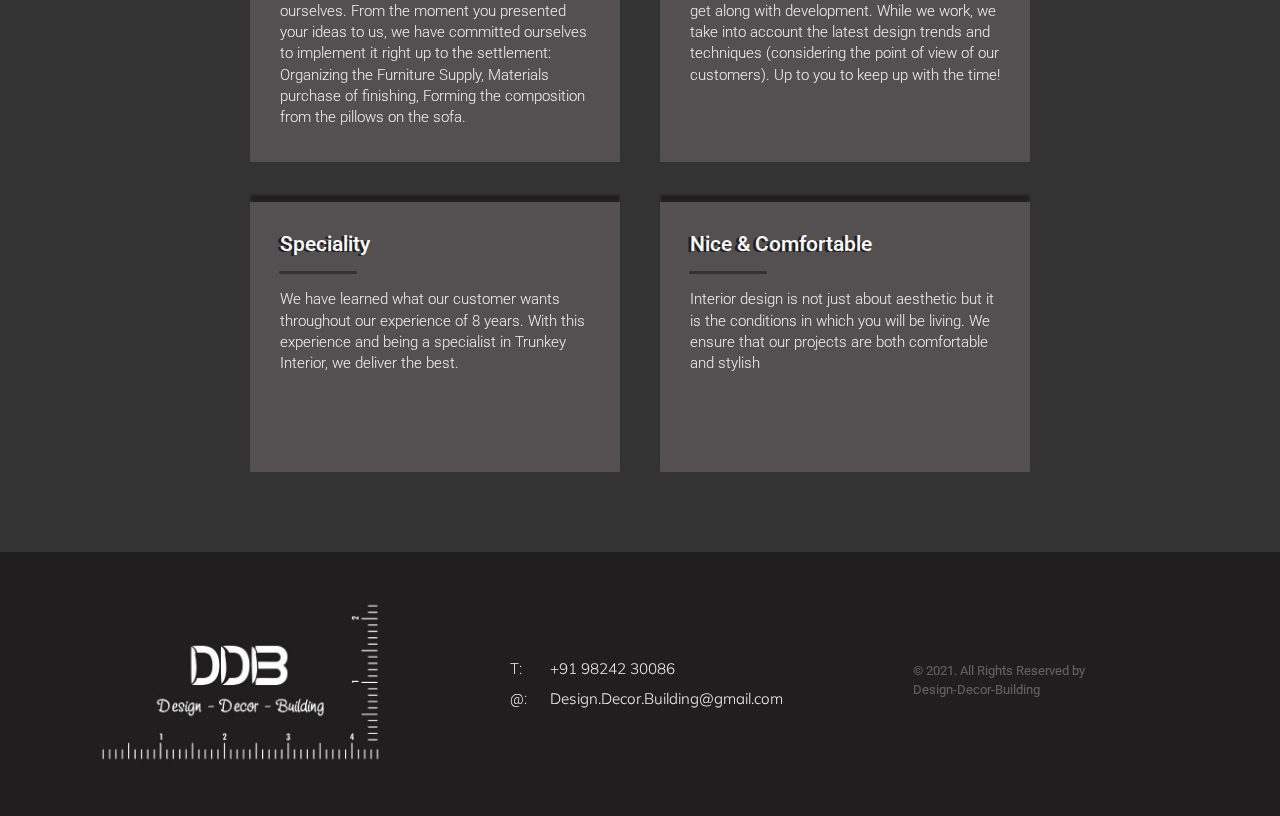
==== commit c6361745: "Uploading New Version of the files!" ====
--- a/index.html
+++ b/index.html
@@ -260,41 +260,45 @@
 
         </main>
 
-        <footer class="flex">
-
-            <a href="index.html">
-                <img src="images/logo.jpg" alt="Logo">
-            </a>
-
-            <ul>
-
-                <li class="flex">
-
-                    <span>
-                        <p>T:</p>
-                    </span>
-                    <a href="tel:+919824230086">
-                        <p>+91 98242 30086</p>
-                    </a>
-
-                </li>
-
-                <li class="flex">
-
-                    <span>
-                        <p>@:</p>
-                    </span>
-                    <a href="mailto:Design.Decor.Building@gmail.com" target="_blank">
-                        <p>Design.Decor.Building@gmail.com</p>
-                    </a>
-
-                </li>
-
-            </ul>
-
-            <div class="copyright">
-
-                <small>© 2021. All Rights Reserved by Design-Decor-Building</small>
+        <footer>
+
+            <div class="Footer-Container flex">
+
+                <a href="index.html">
+                    <img src="images/logo.jpg" alt="Logo">
+                </a>
+
+                <ul>
+
+                    <li class="flex">
+
+                        <span>
+                            <p>T:</p>
+                        </span>
+                        <a href="tel:+919824230086">
+                            <p>+91 98242 30086</p>
+                        </a>
+
+                    </li>
+
+                    <li class="flex">
+
+                        <span>
+                            <p>@:</p>
+                        </span>
+                        <a href="mailto:Design.Decor.Building@gmail.com" target="_blank">
+                            <p>Design.Decor.Building@gmail.com</p>
+                        </a>
+
+                    </li>
+
+                </ul>
+
+                <div class="copyright">
+
+                    <small>© 2021. All Rights Reserved by Design-Decor-Building</small>
+
+                </div>
 
             </div>
 
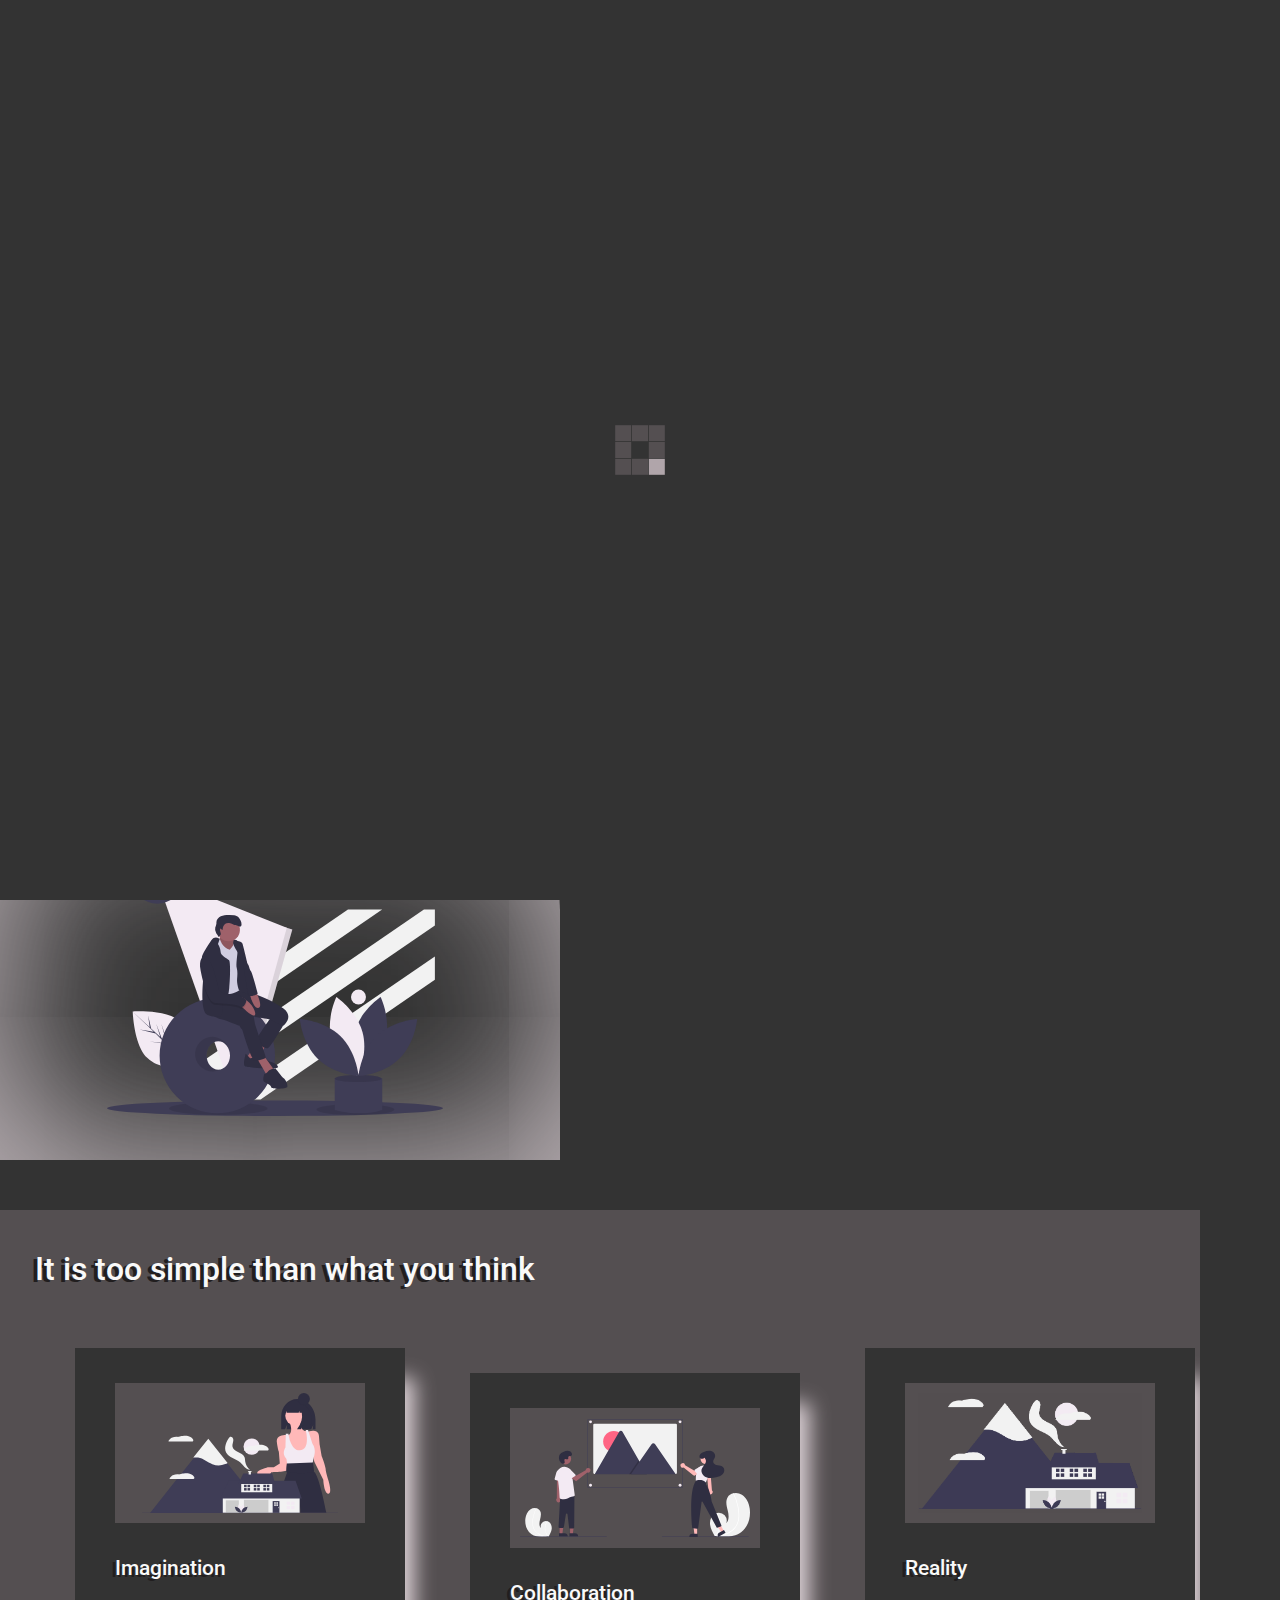
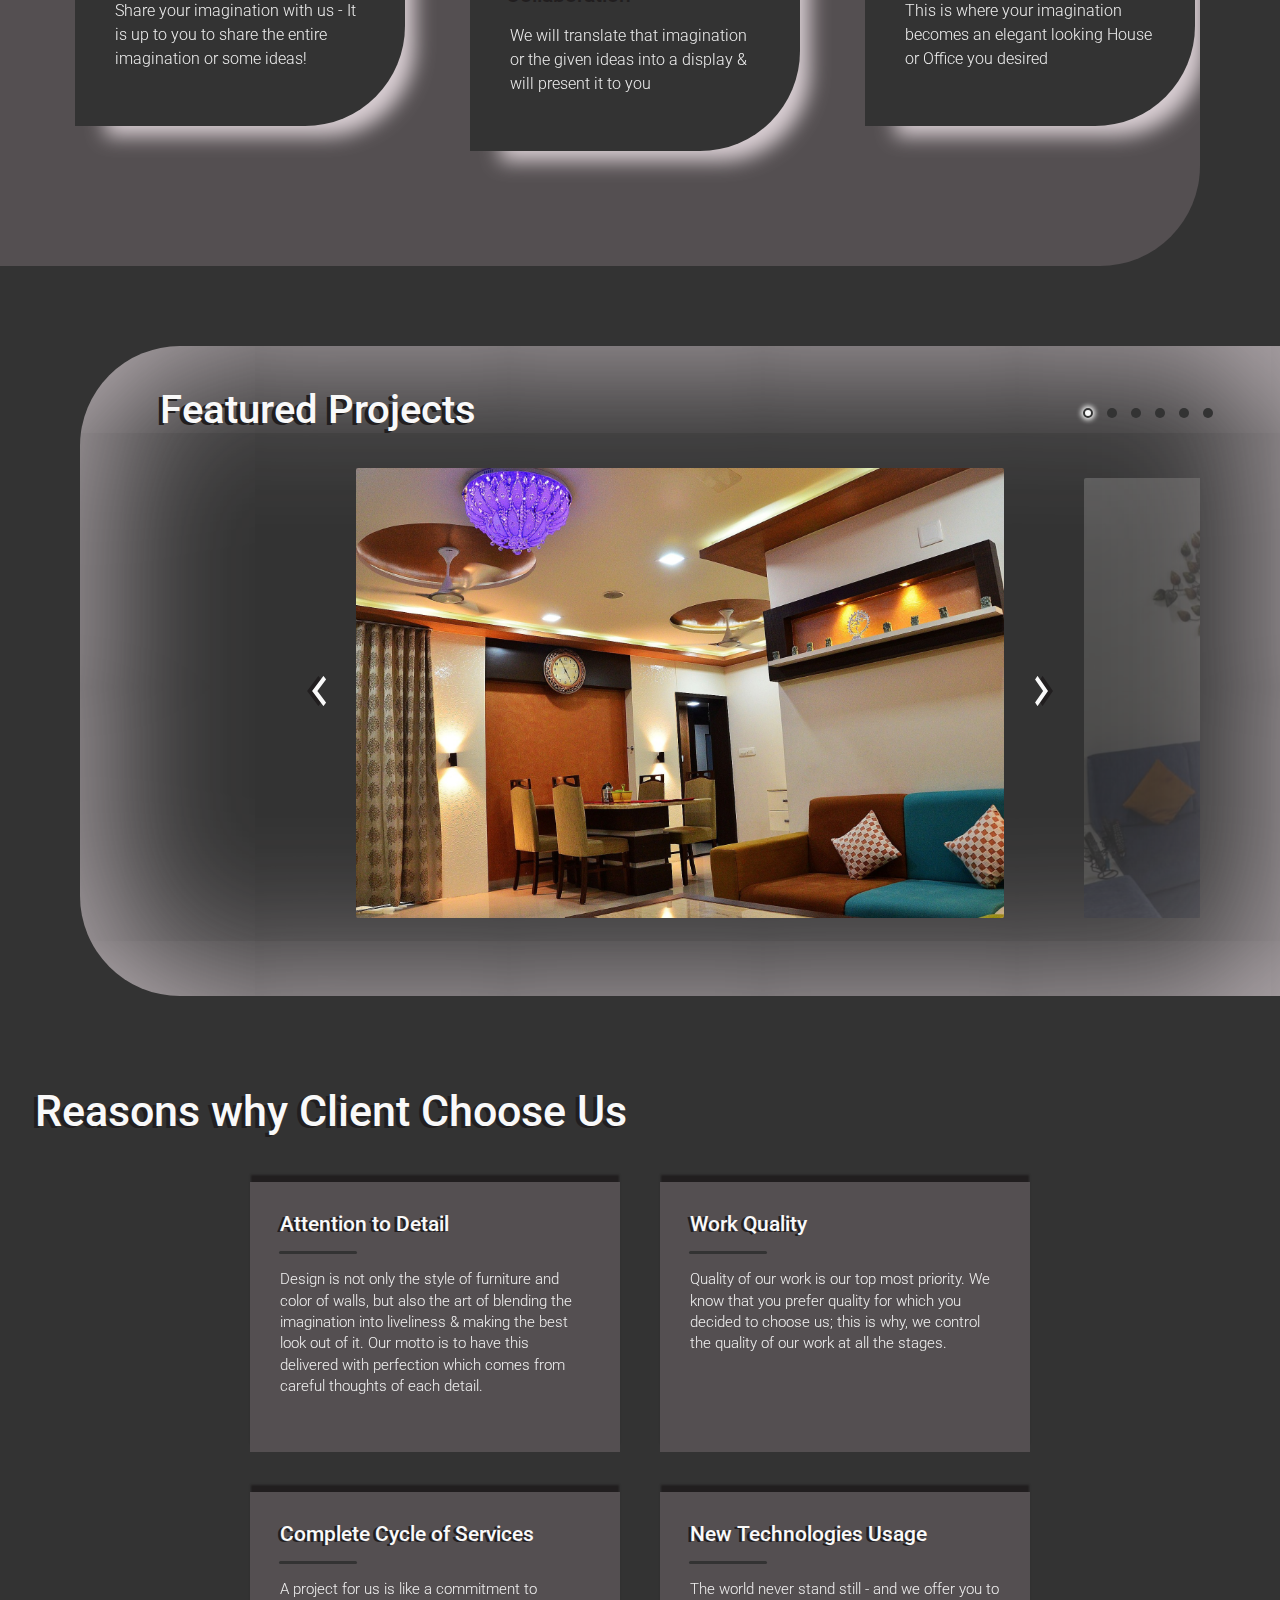
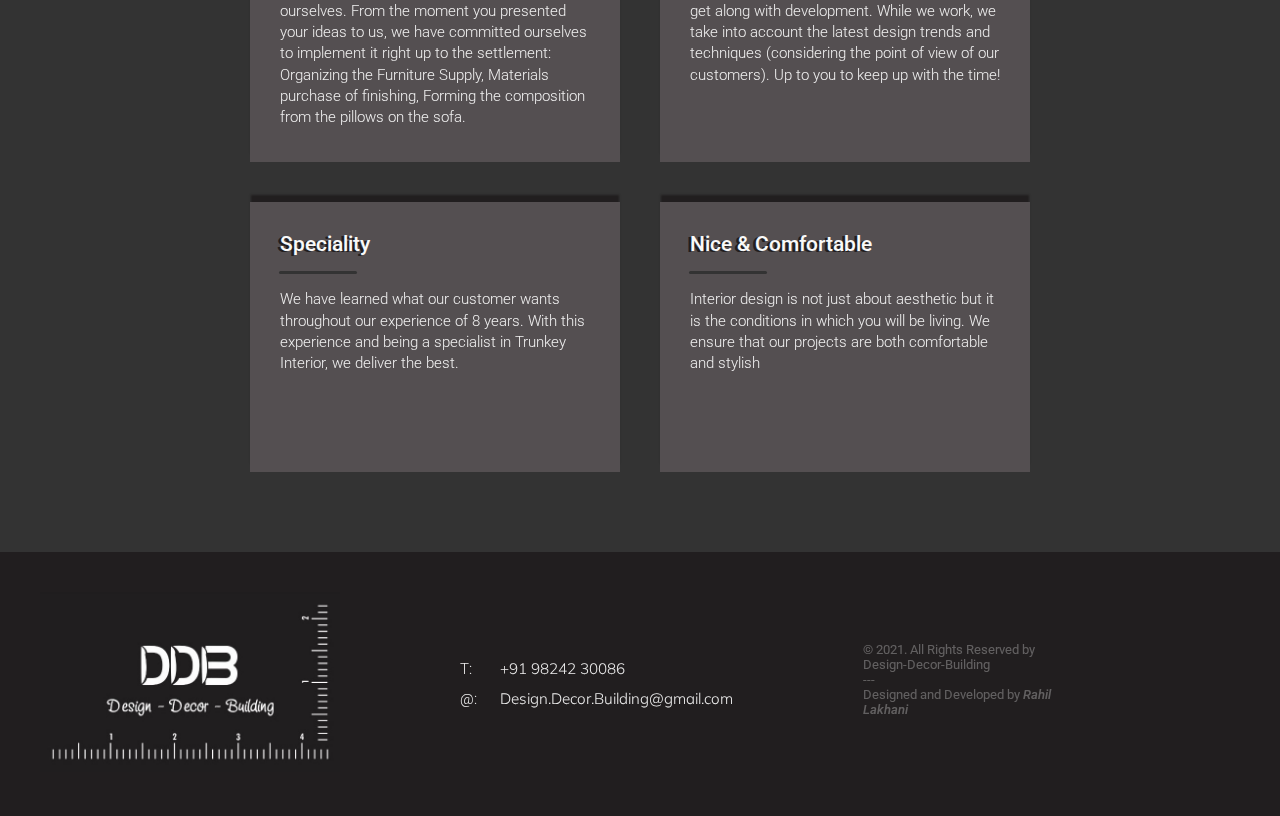
==== commit 758633ea: "Uploading new version of the files!" ====
--- a/index.html
+++ b/index.html
@@ -5,6 +5,10 @@
 <head>
 
     <meta charset="UTF-8">
+    <meta name="description" content="Interior Designer Company from Ahmedabad, India">
+    <meta name="keywords"
+        content="Interior Design in Ahmedabad,Interior Designer in Ahmedabad,Interior Designer in Gujarat,Interior Designer in India,Interior Designer,Interior Design">
+    <meta name="author" content="Rahil Lakhani">
     <meta name="viewport" content="width=device-width, initial-scale=1">
 
     <title>DDB | Design-Decor-Building</title>
@@ -297,6 +301,10 @@
                 <div class="copyright">
 
                     <small>© 2021. All Rights Reserved by Design-Decor-Building</small>
+                    <small>---</small>
+                    <small>Designed and Developed by <em><a target="_blank"
+                                href="https://www.linkedin.com/in/rahil-lakhani-31b3a743/">Rahil Lakhani</a></em>
+                    </small>
 
                 </div>
 
--- a/css/styles.css
+++ b/css/styles.css
@@ -160,6 +160,7 @@
 
 .ImageSlider-Container img {
     height: 700px;
+    object-fit: cover;
     width: 100%;
 }
 
@@ -305,9 +306,9 @@
 
 .Sub-Steps-Container {
     justify-content: space-between;
-    margin: 60px 0;
+    margin: 60px auto;
     padding: 0 40px;
-    width: 100%;
+    width: 1200px;
 }
 
 .steps {
@@ -398,13 +399,17 @@
 }
 
 .FP-Nav {
-    box-shadow: 0 4px rdba(0, 0, 0, 0.6);
     cursor: pointer;
+    outline: none;
     position: absolute;
     top: 50%;
     transform: translateY(-50%);
     transition: all 300ms ease;
     z-index: 10;
+}
+
+.FP-Nav:focus, .FP-Nav:active, .FP-Nav:visited {
+    outline: none;
 }
 
 .FP-Carousel-Icon {
@@ -514,8 +519,13 @@
 
 footer {
     background-color: #211E1F;
-    padding: 40px 90px;
+    padding: 40px 0;
     width: 100%;
+}
+
+.Footer-Container {
+    margin: 0 auto;
+    width: 1200px;
 }
 
 footer img {
@@ -558,8 +568,14 @@
 }
 
 .copyright small {
+    display: block;
     opacity: 0.3;
 }
+
+.copyright a {
+    font-family: 'Roboto', sans-serif;
+}
+
 
 /****** Consulation Button ******/
 
@@ -610,7 +626,7 @@
     overflow: hidden;
     padding: 15px;
     text-align: center;
-    width: 90%;
+    width: 1220px;
 }
 
 .filter-menu {
@@ -693,6 +709,7 @@
     padding: 20px;
     text-align: left;
     width: 370px;
+    margin: 0 auto;
 }
 
 .Project-Card img {
@@ -725,7 +742,6 @@
     display: none;
     height: 100%;
     left: 0;
-    padding-top: 100px;
     position: fixed;
     top: 0;
     overflow: auto;
@@ -784,6 +800,7 @@
 
 .Business-Deal-Image img {
     height: 100%;
+    object-fit: cover;
     opacity: 0.9;
     width: 100%;
 }
@@ -921,18 +938,25 @@
 
 @media (max-width:700px) {
 
+    /****** Preloader ******/
+
+    .Preloader img {
+        width: 15%;
+    }
+
     /****** Wrapper & Main******/
 
     .wrapper {
-        max-width: 375px;
+        max-width: 100%;
         min-width: 375px;
     }
 
     /****** Navbar ******/
 
     nav {
-    padding: 0 5px 0 10px;
-    width: 375px;
+        padding: 0 10px 0 10px;
+        min-width: 375px;
+        width: 100%;
     }
 
     nav img {
@@ -950,8 +974,8 @@
     }
 
     .Nav-Menu a:hover {
+        box-shadow: 0 0px 6px 1px #B0A5AA inset;
         padding: 8px 12px;
-        box-shadow: 0 0px 6px 1px #B0A5AA inset;
     }
 
     /****** Scrollbar ******/
@@ -988,6 +1012,7 @@
         display: flex;
         height: auto;
         padding: 8px 10px 0 0;
+        top: 70px;
     }
 
     .wondering {
@@ -1007,7 +1032,9 @@
     }
 
     .Wondering-Text {
-        padding: 10px 0 0 30px;
+        padding: 10px 5px 0 20px;
+        margin: 0 auto;
+        width: 240px;
     }
 
     .Wondering-Text h5 {
@@ -1018,636 +1045,846 @@
     /****** Steps Section ******/
 
     .Steps-Container {
-        background-color: #544F51;
-        border-radius: 0 0 100px 0;
+        border-radius: 0 0 50px 0;
+        margin: 83px 50px 0 0;
+        padding: 30px 25px 0;
+    }
+
+    .Steps-Container h3 {
+        font-size: 1.4rem;
+    }
+
+    .Sub-Steps-Container {
+        flex-direction: column;
+        margin: 30px 0 0;
+        width: auto;
+    }
+
+    .steps {
+        border-radius: 0 0 50px 0;
+        box-shadow: 15px 15px 20px -10px #D9CED3;
+        margin-bottom: 37px;
+        padding: 15px 15px 35px;
+        width: 250px;
+    }
+
+    .step2 {
+        top: 0;
+    }
+
+    .Steps-Text {
+        margin-top: 0;
+    }
+
+    .Steps-Text h4 {
+        font-size: 1.2rem;
+    }
+
+    .Steps-Text p {
+        font-size: 0.85rem;
+    }
+
+    /****** Featured Projects ******/
+
+    .Featured-Projects-Container {
+        border-radius: 0;
+        box-shadow: 0px 0px 100px 2px #D9CED3 inset;
+        height: 390px;
+        margin: 30px 0 0;
+        padding: 30px;
+    }
+
+    .Featured-Projects-Container h2 {
+        font-size: 1.4rem;
+        text-shadow: -3px 2px #211E1F;
+    }
+
+    .FP-Carousel {
+        height: 220px;
+        margin: 35px auto;
+        overflow: visible;
+        width: 340px;
+    }
+
+    .FP-Carousel-Content {
+        height: 220px;
+        transform: translateX(0px);
+        width: 340px;
+    }
+
+    .FP-Slide {
+        padding: 0;
+    }
+
+    .FP-Slide img {
+        margin: 0;
+    }
+
+    .FP-Nav {
+        top: 115%;
+    }
+
+    .FP-Carousel-Icon {
+        height: 20px;
+        transition: all 200ms ease;
+        width: 10px;
+    }
+
+    .FP-Carousel-Icon:hover {
+        height: 22px;
+        width: 11px;
+    }
+
+    .FP-Nav-Left {
+        -webkit-filter: drop-shadow(-5px 0 #211E1F);
+        filter: drop-shadow(-5px 0 #211E1F);
+        left: 35%;
+    }
+
+    .FP-Nav-Right {
+        -webkit-filter: drop-shadow(5px 0 #211E1F);
+        filter: drop-shadow(5px 0 #211E1F);
+        right: 35%;
+    }
+
+
+    .FP-Nav-Left:hover {
+        -webkit-filter: drop-shadow(-7px 0px #211E1F);
+        filter: drop-shadow(-7px 0px #211E1F);
+    }
+
+    .FP-Nav-Right:hover {
+        -webkit-filter: drop-shadow(7px 0 #211E1F);
+        filter: drop-shadow(7px 0 #211E1F);
+    }
+
+    .FP-Nav-Dots {
+        height: 20px;
+        left: 65%;
+        margin: 0 0;
+        top: 33px;
+    }
+
+    .Single-Dot {
+        margin: 0 4px;
+    }
+
+    /****** Qualities & Reasons ******/
+
+    .Reasons-Container {
+        margin: 20px 0 10px;
+        padding: 40px 30px;
+        text-align: center;
+    }
+
+    .Reasons-Container h2 {
+        font-size: 1.5rem;
+    }
+
+    .reason {
+        height: 220px;
+        margin: 18px;
+        padding: 20px;
+        width: 300px;
+        text-align: left;
+    }
+
+    .reason h4 {
+        font-size: 1.05rem;
+        letter-spacing: 0.40px;
+    }
+
+    .reason p {
+        font-size: 0.80rem;
+        font-weight: 400;
+        letter-spacing: 0.2px;
+        opacity: 0.90;
+    }
+
+
+    /****** Footer ******/
+
+    footer {
+        padding: 40px 30px;
+    }
+
+    .Footer-Container {
+        flex-direction: column;
+        width: auto;
+    }
+
+    footer ul {
+        margin: 25px 0 60px;
+        width: 275px;
+    }
+
+    footer p {
+        font-size: 0.85rem;
+        font-weight: 400;
+        letter-spacing: 0.5px;
+    }
+
+    .copyright {
+        font-size: 0.8rem;
+        margin-left: 0;
+        width: 275px;
+    }
+
+    /****** Consulation Button ******/
+
+    .Consulation-Btn {
+        box-shadow: 0px 0px 8px 2px #B0A5AA inset;
+        padding: 8px 15px;
+    }
+
+    .Consulation-Btn:hover {
+        box-shadow: 0px 0px 13px 2px #B0A5AA inset;
+    }
+
+    .Consulation-Btn h6 {
+        font-size: 0.9rem;
+        font-weight: 400;
+        padding-right: 10px;
+    }
+
+    .Consulation-Btn img {
+        width: 13px;
+    }
+
+    /****** Portfolio - Interior Design ******/
+
+    .Portfolio-Section {
+        margin: 110px 0 40px;
+    }
+
+    .Portfolio-Section h2 {
+        font-size: 1.75rem;
+    }
+
+    .Portfolio-Container {
+        width: 350px;
+    }
+
+    .filter-menu {
+        margin: 0 auto 40px;
+    }
+
+    .filter-menu li {
+        box-shadow: 0px 0px 9px 1px #D9CED3 inset;
+        font-size: 0.9rem;
+        margin: 0 3px;
+        padding: 8px 0;
+        transition: all 400ms ease-in-out;
+        width: 96px;
+    }
+
+    .filter-menu li.current {
+        box-shadow: 0px 0px 15px 1px #544F51 inset;
+    }
+
+    .filter-item li {
+        width: 100%;
+    }
+
+    .filter-item li.active {
+        width: 100%;
+    }
+
+    .filter-item .Project-Card {
+        height: 260px;
+        padding: 18px;
+        width: 280px;
+    }
+
+    .Project-Card h6 {
+        font-size: 0.9rem;
+        letter-spacing: 0.1px;
+    }
+
+    /****** Portfolio - Interior Design | Project Images on Click ******/
+
+    .Portfolio-Modal-Content {
+        overflow: visible;
+        position: relative;
+        width: 90%;
+    }
+
+    .Portfolio-Modal-Project {
+        border-radius: 0 0 4px 4px;
+    }
+
+    .Portfolio-Modal-Close {
+        right: 25px;
+    }
+
+    .Portfolio-Modal-Content .FP-Nav {
+        top: 115%;
+    }
+
+    .Portfolio-Modal-Content .FP-Nav-Left {
+        left: 40%;
+    }
+
+    .Portfolio-Modal-Content .FP-Nav-Right {
+        right: 40%;
+    }
+
+    /****** Contact Section ******/
+
+    .Contact-Section {
+        grid-template-columns: 1fr;
+        height: auto;
+        margin: 100px 0 60px;
+    }
+
+    .Business-Deal-Image {
+        display: none;
+    }
+
+    .Contact-Form-Section {
+        height: auto;
+        padding: 0 20px;
+        width: 375px;
+        margin: 0 auto;
         overflow: hidden;
-        padding: 40px 35px 80px;
-        margin: 110px 80px 0 0;
+    }
+
+    .Contact-Form-Section h2 {
+        font-size: 1.4rem;
+        margin-right: 0;
+    }
+
+    .Contact-Form-Section p {
+        font-size: 0.9rem;
+        margin: 15px 35px 25px 2px;
+    }
+
+    #Contact-Form {
+        margin-top: -13px;
+        padding: 0 1px;
+        width: 340px;
+    }
+
+    input,
+    textarea {
+        border-radius: 8px 0 0 0;
+        font-size: 0.90rem;
+        margin: 19px 20px 0 0;
+    }
+
+    input[type=text] {
+        height: 35px;
+        width: 240px;
+    }
+
+    input[type=tel] {
+        height: 35px;
+        width: 200px;
+    }
+
+    input[type=email] {
+        height: 35px;
+        width: 275px;
+    }
+
+    textarea {
+        height: 130px;
+        width: 320px;
+    }
+
+    /****** Contact Form - Success ******/
+
+    .swal-modal {
+        width: 300px;
+    }
+
+    .swal-title {
+        display: none;
+    }
+
+    .swal-text {
+        margin-top: -5px;
+    }
+
+}
+
+/****** For Tablet Screen ******/
+
+@media (min-width:700px) and (max-width:1000px) {
+
+    /****** Preloader ******/
+
+    .Preloader img {
+        width: 8%;
+    }
+
+    /****** Wrapper & Main******/
+
+    .wrapper {
+        max-width: 100%;
+    }
+
+    /****** Navbar ******/
+
+    nav {
+        padding: 0 10px 0 15px;
+    }
+
+    nav img {
+        width: 90px;
+    }
+
+    nav .Logo-Text {
+        display: inline-block;
+        width: 220px;
+    }
+
+    .Nav-Menu a {
+        font-size: 0.90rem;
+        padding: 17px 16px;
+    }
+
+    .Nav-Menu a:hover {
+        box-shadow: 0 0px 7px 1px #B0A5AA inset;
+        padding: 9px 16px;
+    }
+
+    /****** Scrollbar ******/
+
+    /* width */
+    ::-webkit-scrollbar {
+        width: 14px;
+    }
+
+    /* Handle */
+    ::-webkit-scrollbar-thumb {
+        box-shadow: 0 0px 7px 1px #B0A5AA inset;
+    }
+
+    /* Handle on hover */
+    ::-webkit-scrollbar-thumb:hover {
+        box-shadow: 0 0px 8px 1px #B0A5AA inset;
+    }
+
+    /****** Images Slider ******/
+
+    .ImageSlider-Container {
+        height: 400px;
+        top: 55px;
+    }
+
+    .ImageSlider-Container img {
+        height: 400px;
+    }
+
+    /****** Wondering Section ******/
+
+    .Wondering-Container {
+        height: 325px;
+        padding: 30px 35px 0 0;
+    }
+
+    .wondering {
+        box-shadow: 0 0px 90px 2px #D9CED3 inset;
+        height: 280px;
+    }
+
+    .slide-from-left {
+        -webkit-animation: slideInFromLeft 1.5s ease-in-out;
+        animation: slideInFromLeft 1.5s ease-in-out;
+    }
+
+    .Wondering-Text {
+        padding: 20px 20px 0 50px;
+        justify-content: center;
+    }
+
+    .Wondering-Text h5 {
+        font-size: 1.05rem;
+        margin: 0 0 25px;
+    }
+
+    /****** Steps Section ******/
+
+    .Steps-Container {
+        border-radius: 0 0 50px 0;
+        margin: 83px 65px 0 0;
+        padding: 30px 20px 25px;
     }
 
     .Steps-Container h3 {
-        font-size: 2rem;
+        font-size: 1.5rem;
+        margin: 0 auto;
+        text-shadow: -3px 2px #211E1F;
     }
 
     .Sub-Steps-Container {
-        justify-content: space-between;
-        margin: 60px 0;
-        padding: 0 40px;
-        width: 100%;
+        flex-direction: column;
+        justify-content: start;
+        margin: 30px 0 0;
+        padding: 0;
+        width: auto;
+    }
+
+    .Sub-Steps-Container img {
+        height: 170px;
+        padding: 20px;
     }
 
     .steps {
-        background-color: #333333;
-        border-radius: 0 0 100px 0;
-        box-shadow: 20px 20px 20px -10px #D9CED3;
-        position: relative;
-        padding: 35px 40px 55px;
-        width: 330px;
+        border-radius: 0 0 50px 0;
+        box-shadow: 15px 15px 20px -10px #D9CED3;
+        display: grid;
+        grid-template-columns: 45% 1fr;
+        margin-bottom: 37px;
+        padding: 20px;
+        width: 550px;
     }
 
     .step2 {
-        top: 25px;
-    }
-
-    .Sub-Steps-Container img {
-        background-color: #544F51;
-        height: 140px;
-        padding: 10px;
-        width: 100%;
+        top: 0;
     }
 
     .Steps-Text {
-        margin-top: 10px;
+        margin: 20px 0 20px 30px;
     }
 
     .Steps-Text h4 {
-        font-size: 1.3rem;
-        line-height: 3;
+        font-size: 1.1rem;
+        text-shadow: -3px 2px #211E1F;
     }
 
     .Steps-Text p {
-        font-size: 1rem;
-        line-height: 1.5;
+        font-size: 0.92rem;
     }
 
     /****** Featured Projects ******/
 
     .Featured-Projects-Container {
-        border-radius: 100px 0 0 100px;
-        box-shadow: 0px 0px 160px 2px #D9CED3 inset;
-        height: 650px;
-        margin: 80px 0 0 80px;
-        overflow: hidden;
-        padding: 40px 80px;
-        position: relative;
+        border-radius: 0;
+        box-shadow: 0px 0px 100px 2px #D9CED3 inset;
+        height: auto;
+        margin: 30px 0 0;
+        padding: 30px 50px 60px;
     }
 
     .Featured-Projects-Container h2 {
-        font-size: 2.5rem;
-    }
+        font-size: 1.5rem;
+        text-shadow: -3px 2px #211E1F;    }
 
     .FP-Carousel {
-        height: 450px;
-        justify-content: center;
-        margin: 35px 0;
-        overflow: hidden;
-        position: relative;
-        width: 100%;
+        height: 260px;
+        margin: 35px auto;
+        overflow: visible;
+        width: 400px;
     }
 
     .FP-Carousel-Content {
-        height: 450px;
-        position: relative;
-        transform: translateX(-80px);
-        transition: all 900ms ease-in-out;
-        width: 70%;
+        height: 260px;
+        transform: translateX(0px);
+        width: 400px;
     }
 
     .FP-Slide {
-        height: 100%;
-        padding: 0 40px;
-        position: absolute;
-        transition: all 900ms ease-in-out;
-        width: 100%;
+        padding: 0;
+        width: 400px;
     }
 
     .FP-Slide img {
-        border-radius: 2px;
-        height: 100%;
-        margin: 0 80px;
-        width: 100%;
-    }
-
-    .FP-Slide-Unfocused {
+        margin: 0;
+    }
+
+    .FP-Nav {
+        top: 117%;
+    }
+
+    .FP-Carousel-Icon {
+        height: 25px;
+        transition: all 200ms ease;
+        width: 12px;
+    }
+
+    .FP-Carousel-Icon:hover {
+        height: 30px;
+        width: 13px;
+    }
+
+    .FP-Nav-Left {
+        -webkit-filter: drop-shadow(-5px 0 #211E1F);
+        filter: drop-shadow(-5px 0 #211E1F);
+        left: 40%;
+    }
+
+    .FP-Nav-Right {
+        -webkit-filter: drop-shadow(5px 0 #211E1F);
+        filter: drop-shadow(5px 0 #211E1F);
+        right: 40%;
+    }
+
+
+    .FP-Nav-Left:hover {
+        -webkit-filter: drop-shadow(-8px 0px #211E1F);
+        filter: drop-shadow(-8px 0px #211E1F);
+    }
+
+    .FP-Nav-Right:hover {
+        -webkit-filter: drop-shadow(8px 0 #211E1F);
+        filter: drop-shadow(8px 0 #211E1F);
+    }
+
+    .FP-Nav-Dots {
+        height: 20px;
+        left: 78%;
+        margin: 0;
+        top: 33px;
+    }
+
+    .Single-Dot {
+        margin: 0 5px;
+    }
+
+    /****** Qualities & Reasons ******/
+
+    .Reasons-Container {
         margin: 10px 0;
-        opacity: .2;
-    }
-
-    .FP-Nav {
-        box-shadow: 0 4px rdba(0, 0, 0, 0.6);
-        cursor: pointer;
-        position: absolute;
-        top: 50%;
-        transform: translateY(-50%);
-        transition: all 300ms ease;
-        z-index: 10;
-    }
-
-    .FP-Carousel-Icon {
-        height: 30px;
-        transition: all 300ms ease;
-        width: 15px;
-    }
-
-    .FP-Carousel-Icon:hover {
-        height: 35px;
-        width: 16px;
-    }
-
-    .FP-Nav-Left {
-        filter: drop-shadow(-5px 0 #211E1F);
-        -webkit-filter: drop-shadow(-5px 0 #211E1F);
-        left: 14.5%;
-    }
-
-    .FP-Nav-Right {
-        filter: drop-shadow(5px 0 #211E1F);
-        -webkit-filter: drop-shadow(5px 0 #211E1F);
-        right: 14.5%;
-    }
-
-
-    .FP-Nav-Left:hover {
-        filter: drop-shadow(-10px 0px #211E1F);
-        -webkit-filter: drop-shadow(-10px 0px #211E1F);
-    }
-
-    .FP-Nav-Right:hover {
-        filter: drop-shadow(10px 0 #211E1F);
-        -webkit-filter: drop-shadow(10px 0 #211E1F);
-    }
-
-    .FP-Nav-Dots {
-        height: 32px;
-        justify-content: center;
-        left: 83%;
-        margin: 16px 0;
-        position: absolute;
-        top: 35px;
-    }
-
-    .Single-Dot {
-        background: #333333;
-        border-radius: 50%;
-        cursor: pointer;
-        height: 10px;
-        margin: 0 7px;
-        transition: all 400ms ease;
-        width: 10px;
-    }
-
-    .Single-Dot:hover {
-        box-shadow: 0 0 5px 1px #F9F9F9;
-    }
-
-    .Single-Dot.SD-Active {
-        background: #F9F9F9;
-        border: 2px solid #333333;
-        box-shadow: 0 0 5px 2px #F9F9F9;
-    }
-
-    /****** Qualities & Reasons ******/
-
-    .Reasons-Container {
-        margin: 50px 0 20px;
-        overflow: hidden;
-        padding: 40px 35px;
+        padding: 40px 20px 30px;
+        text-align: center;
     }
 
     .Reasons-Container h2 {
-        font-size: 2.7rem;
-    }
-
-    .Sub-Reasons-Container {
-        flex-wrap: wrap;
-        justify-content: center;
-        margin-top: 25px;
+        font-size: 1.5rem;
     }
 
     .reason {
-        background-color: #544F51;
-        box-shadow: 0 -8px 2px -1px #211E1F;
-        height: 270px;
-        margin: 20px;
-        padding: 30px;
-        width: 370px;
-    }
-
-    .reason h4 {
-        font-size: 1.3rem;
-        text-shadow: -3px 1px #211E1F;
-    }
-
-    .Partition-Line {
-        background-color: #333333;
-        border-radius: 10px;
-        height: 3px;
-        margin: 15px 0 15px -1px;
-        width: 25%;
-    }
-
-    /****** Footer ******/
-
-    footer {
-        background-color: #211E1F;
-        padding: 40px 90px;
-        width: 100%;
-    }
-
-    footer img {
-        width: 300px;
-    }
-
-    footer ul {
-        margin-left: 120px;
-    }
-
-    footer li {
-        list-style-type: none;
-    }
-
-    footer p {
-        line-height: 2;
-    }
-
-    footer span {
-        text-align: left;
-        margin-right: 10px;
-        width: 30px;
-    }
-
-    footer a {
-        font-family: 'Mulish', sans-serif;
-        font-weight: 500;
-        transition: all 100ms ease;
-    }
-
-    footer a:hover {
-        text-shadow: -2px 2px black;
-    }
-
-    .copyright {
-        margin-left: 130px;
-        padding-bottom: 10px;
-        text-align: left;
-        width: 200px;
-    }
-
-    .copyright small {
-        opacity: 0.3;
-    }
-
-    /****** Consulation Button ******/
-
-    .Consulation-Btn {
-        align-items: baseline;
-        background-color: #211E1F;
-        bottom: 0px;
-        box-shadow: 0px 0px 10px 2px #B0A5AA inset;
-        font-family: 'Mulish', sans-serif;
-        padding: 10px 30px;
-        position: fixed;
-        right: 5px;
-        transition: all 300ms ease-in-out;
-    }
-
-    .Consulation-Btn:hover {
-        box-shadow: 0px 0px 17px 2px #B0A5AA inset;
-    }
-
-    .Consulation-Btn h6 {
-        font-size: 1.1rem;
-        font-weight: 500;
-        padding-right: 12px;
-    }
-
-    .Consulation-Btn img {
-        width: 15px;
-    }
-
-    /****** Portfolio - Interior Design ******/
-
-    .Portfolio-Section {
-        margin: 120px 0 50px;
-        text-align: center;
-    }
-
-    .Portfolio-Section h2 {
-        font-size: 2.5rem;
-        margin-bottom: 15px;
-    }
-
-    .Portfolio-Section ul {
-        list-style: none;
-    }
-
-    .Portfolio-Container {
-        margin: auto;
-        overflow: hidden;
-        padding: 15px;
-        text-align: center;
-        width: 90%;
-    }
-
-    .filter-menu {
-        margin-bottom: 40px;
-    }
-
-    .filter-menu li {
-        border-radius: 2px;
-        box-shadow: 0px 0px 10px 1px #D9CED3 inset;
-        cursor: pointer;
-        display: inline-block;
-        font-size: 1rem;
-        font-weight: 400;
-        margin: 0 5px;
-        padding: 10px 0;
-        transition: all 500ms ease-in-out;
-        width: 130px;
-    }
-
-    .filter-menu li:hover {
-        background-color: #211E1F;
-    }
-
-    .filter-menu li.current {
-        background-color: #B0A5AA;
-        box-shadow: 0px 0px 20px 1px #544F51 inset;
-        color: #211E1F;
-        font-weight: 600;
-    }
-
-    .filter-item li {
-        float: left;
-        padding: 15px 10px;
-        width: 33.33%;
-    }
-
-    .filter-item li.active {
-        padding: 15px 10px;
-        transition: all 150ms ease;
-        width: 33.33%;
-    }
-
-    .filter-item li.delete {
-        padding: 0;
-        transition: all 150ms ease;
-        width: 0%;
-    }
-
-    .filter-item-li-visibility {
-        -webkit-animation: li-visibility 1.5s ease-in-out;
-        -webkit-animation-fill-mode: forwards;
-        animation: li-visibility 1.5s ease-in-out;
-        animation-fill-mode: forwards;
-    }
-
-    @-webkit-keyframes li-visibility {
-        0% {
-            opacity: 0;
-        }
-
-        100% {
-            opacity: 1;
-        }
-    }
-
-    @keyframes li-visibility {
-        0% {
-            opacity: 0;
-        }
-
-        100% {
-            opacity: 1;
-        }
-    }
-
-    .filter-item .Project-Card {
-        background-color: #544F51;
-        box-shadow: 0 -8px 2px -1px #211E1F;
-        height: 320px;
+        height: 250px;
+        margin: 18px;
         padding: 20px;
         text-align: left;
-        width: 370px;
-    }
-
-    .Project-Card img {
-        box-shadow: 0 0 15px 2px #211E1F;
-        cursor: pointer;
-        display: block;
-        transition: all 700ms ease;
+        width: 270px;
+    }
+
+    .reason h4 {
+        font-size: 1.1rem;
+        letter-spacing: 0.40px;
+        text-shadow: -2px 1px #211E1F;
+    }
+
+    .reason p {
+        font-size: 0.8rem;
+        letter-spacing: 0.2px;
+        opacity: 0.9;
+    }
+
+
+    /****** Footer ******/
+
+    footer {
+        padding: 40px 20px;
+    }
+
+    .Footer-Container {
+        flex-wrap: wrap;
+        width: 600px;
+    }
+
+    footer img {
+        width: 280px;
+    }
+
+    footer ul {
+        margin: 25px 0 30px 40px;
+        width: 275px;
+    }
+
+    footer span {
+        margin-right: 2px;
+    }
+
+    footer p {
+        font-size: 0.85rem;
+        font-weight: 400;
+        letter-spacing: 0.5px;
+    }
+
+    .copyright {
+        font-size: 0.8rem;
+        margin: 40px 0 0;
+        text-align: center;
         width: 100%;
     }
 
-    .Project-Card img:hover {
-        box-shadow: 0 0 10px 2px #F9F9F9;
-    }
-
-    .Project-Card .Partition-Line {
-        margin: 20px 0 15px 2px;
+    /****** Consulation Button ******/
+
+    .Consulation-Btn {
+        box-shadow: 0px 0px 9px 2px #B0A5AA inset;
+        padding: 9px 20px;
+    }
+
+    .Consulation-Btn:hover {
+        box-shadow: 0px 0px 15px 2px #B0A5AA inset;
+    }
+
+    .Consulation-Btn h6 {
+        font-size: 0.93rem;
+        padding-right: 10px;
+    }
+
+    .Consulation-Btn img {
+        width: 13.5px;
+    }
+
+    /****** Portfolio - Interior Design ******/
+
+    .Portfolio-Section {
+        margin: 110px 0 40px;
+    }
+
+    .Portfolio-Section h2 {
+        font-size: 1.8rem;
+    }
+
+    .Portfolio-Container {
+        padding: 15px 0;
+        width: 600px;
+    }
+
+    .filter-menu {
+        margin: 0 auto 40px;
+    }
+
+    .filter-menu li {
+        box-shadow: 0px 0px 9px 1px #D9CED3 inset;
+        font-size: 0.90rem;
+        margin: 0 4px;
+        padding: 8.5px 0;
+        transition: all 400ms ease-in-out;
+        width: 110px;
+    }
+
+    .filter-menu li.current {
+        box-shadow: 0px 0px 15px 1px #544F51 inset;
+    }
+
+    .filter-item li {
+        padding: 13px 10px;
+        width: 50%;
+    }
+
+    .filter-item li.active {
+        width: 50%;
+    }
+
+    .filter-item .Project-Card {
+        height: 260px;
+        padding: 18px;
+        width: 280px;
     }
 
     .Project-Card h6 {
-        font-size: 1rem;
-        font-weight: 400;
-        text-shadow: -2px 1px #211E1F;
-        margin: 0 0 0 2px;
+        font-size: 0.9rem;
+        letter-spacing: 0.1px;
     }
 
     /****** Portfolio - Interior Design | Project Images on Click ******/
 
-    .Portfolio-Modal {
-        background-color: rgba(0, 0, 0, 0.9);
+    .Portfolio-Modal-Content {
+        width: 60%;
+        max-width: 450px;
+    }
+
+    .Portfolio-Modal-Project {
+        border-radius: 0 0 4px 4px;
+    }
+
+    .Portfolio-Modal-Close {
+        right: 25px;
+    }
+
+    .Portfolio-Modal-Content .FP-Nav {
+        top: 50%;
+    }
+
+    .Portfolio-Modal-Content .FP-Nav-Left {
+        left: 0;
+        right: 75%;
+    }
+
+    .Portfolio-Modal-Content .FP-Nav-Right {
+        left: 75%;
+        right: 0;
+    }
+
+    /****** Contact Section ******/
+
+    .Contact-Section {
+        grid-template-columns: 1fr;
+        height: auto;
+        margin: 100px 0 60px;
+    }
+
+    .Business-Deal-Image {
         display: none;
-        height: 100%;
-        left: 0;
-        padding-top: 100px;
-        position: fixed;
-        top: 0;
-        overflow: auto;
-        width: 100%;
-        z-index: 21;
-    }
-
-    .Portfolio-Modal-Content {
-        display: block;
-        margin: auto;
-        max-width: 700px;
+    }
+
+    .Contact-Form-Section {
+        height: auto;
+        padding: 0 20px;
+        width: 500px;
+        margin: 0 auto;
         overflow: hidden;
-        width: 80%;
-    }
-
-    .Portfolio-Modal-Project {
-        background-color: #333333;
-        margin: auto auto -4px;
-        width: 100%;
-    }
-
-    .Portfolio-Modal-Project img {
-        width: 100%;
-    }
-
-    .Portfolio-Modal-Close {
-        color: #f1f1f1;
-        font-size: 40px;
-        font-weight: bold;
-        position: absolute;
-        right: 35px;
-        transition: 0.3s;
-        top: 15px;
-    }
-
-    .Portfolio-Modal-Close:hover,
-    .Portfolio-Modal-Close:focus {
-        color: #B0A5AA;
-        cursor: pointer;
-        text-decoration: none;
-    }
-
-    /****** Contact Section ******/
-
-    .Contact-Section {
-        grid-template-columns: 55% 1fr;
-        height: 600px;
-        margin: 100px 0 40px;
-    }
-
-    .Business-Deal-Image {
-        border-radius: 0 30px 30px 0;
-        height: 100%;
-        overflow: hidden;
-    }
-
-    .Business-Deal-Image img {
-        height: 100%;
-        opacity: 0.9;
-        width: 100%;
-    }
-
-    .Contact-Form-Section {
-        height: 100%;
-        padding: 70px 0 0 40px;
     }
 
     .Contact-Form-Section h2 {
-        font-size: 2rem;
-        margin-right: 80px;
+        font-size: 1.5rem;
+        margin-right: 0;
     }
 
     .Contact-Form-Section p {
-        font-size: 1rem;
-        font-weight: 300;
-        letter-spacing: 0.2px;
-        line-height: 1.5;
-        margin: 15px 80px 25px 4px;
-        text-shadow: -1px 1px #544F51;
+        font-size: 0.95rem;
+        margin: 15px 35px 25px 2px;
     }
 
     #Contact-Form {
-        flex-direction: row;
-        flex-wrap: wrap;
-        height: auto;
-        justify-content: left;
-        margin-top: -10px;
-        overflow: hidden;
-        padding: 0 2px;
-        width: 500px;
+        margin-top: -13px;
+        padding: 0 1px;
+        width: 600px;
     }
 
     input,
     textarea {
-        background-color: #211E1F;
-        border: none;
-        border-radius: 10px 0 0 0;
-        box-shadow: 0px 0px 5px 1px #D9CED3 inset;
-        color: #F9F9F9;
-        display: inline-block;
-        font-family: 'Roboto', sans-serif;
-        font-size: 0.95rem;
-        font-weight: 400;
-        letter-spacing: 0.3px;
-        margin: 20px 20px 0 0;
-        outline: none;
-        overflow: hidden;
-        padding: 10px 15px;
-    }
-
-    input[type=text],
+        border-radius: 8px 0 0 0;
+        font-size: 0.90rem;
+        margin: 19px 20px 0 0;
+    }
+
+    input[type=text] {
+        height: 35px;
+    }
+
     input[type=tel] {
-        height: 40px;
-        width: 220px;
+        height: 35px;
     }
 
     input[type=email] {
-        height: 40px;
+        height: 35px;
+    }
+
+    textarea {
+        height: 130px;
+    }
+
+    /****** Contact Form - Success ******/
+
+    .swal-modal {
         width: 300px;
     }
 
-    textarea {
-        height: 150px;
-        resize: none;
-        width: 460px;
-    }
-
-    input[type=submit] {
-        background-image: linear-gradient(to right, #211E1F, #544F51);
-        border-radius: 2px;
-        color: #F9F9F9;
-        cursor: pointer;
-        font-weight: 400;
-        width: 120px;
-    }
-
-    input[type=submit]:hover {
-        background-image: linear-gradient(to right, #211E1F, #D9CED3);
-        color: #211E1F;
-        font-weight: 600;
-    }
-
-    input:-webkit-autofill,
-    input:-webkit-autofill:hover,
-    input:-webkit-autofill:focus,
-    textarea:-webkit-autofill,
-    textarea:-webkit-autofill:hover,
-    textarea:-webkit-autofill:focus {
-        -webkit-text-fill-color: #F9F9F9;
-        -webkit-box-shadow: 0px 0px 5px 1px #D9CED3 inset;
-        box-shadow: 0px 0px 5px 1px #D9CED3 inset;
-        transition: background-color 5000s ease-in-out 0s;
-    }
-
-    /****** Contact Form - Success ******/
-
-    .swal-modal {
-        background-color: #B0A5AA;
-        box-shadow: 0px 0px 5px 1px #211E1F inset;
-        padding-bottom: 40px;
-    }
-
     .swal-title {
-        color: #333333;
+        display: none;
     }
 
     .swal-text {
-        color: #333333;
-    }
-
-    .swal-icon--success:after,
-    .swal-icon--success:before {
-        background-color: transparent;
-    }
-
-    .swal-icon--success {
-        border-color: #544F51;
-    }
-
-    .swal-icon--success__line {
-        background-color: #544F51;
-    }
-
-    .swal-icon--success__hide-corners {
-        background-color: transparent;
-    }
-
-    .swal-footer {
-        display: none;
-    }
-
-
-
-
-
-
-
+        margin-top: -5px;
+    }
 
 }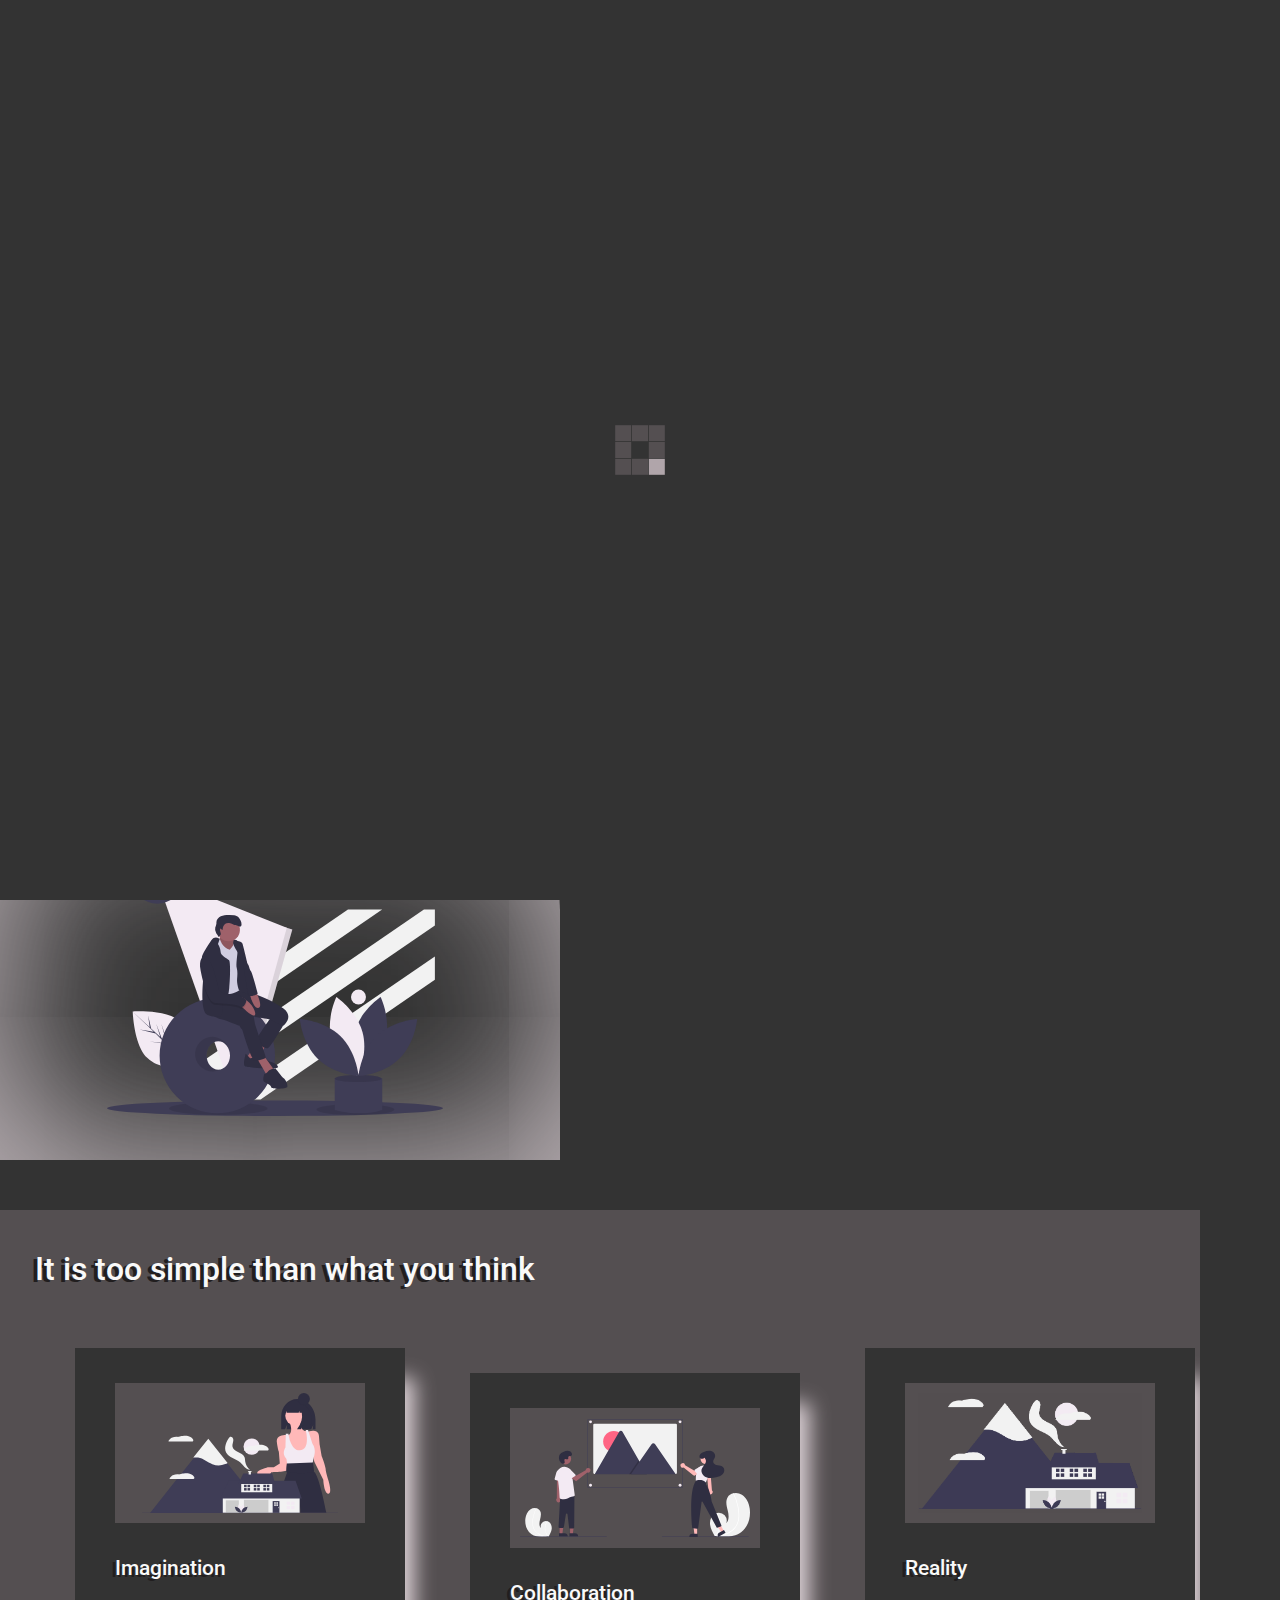
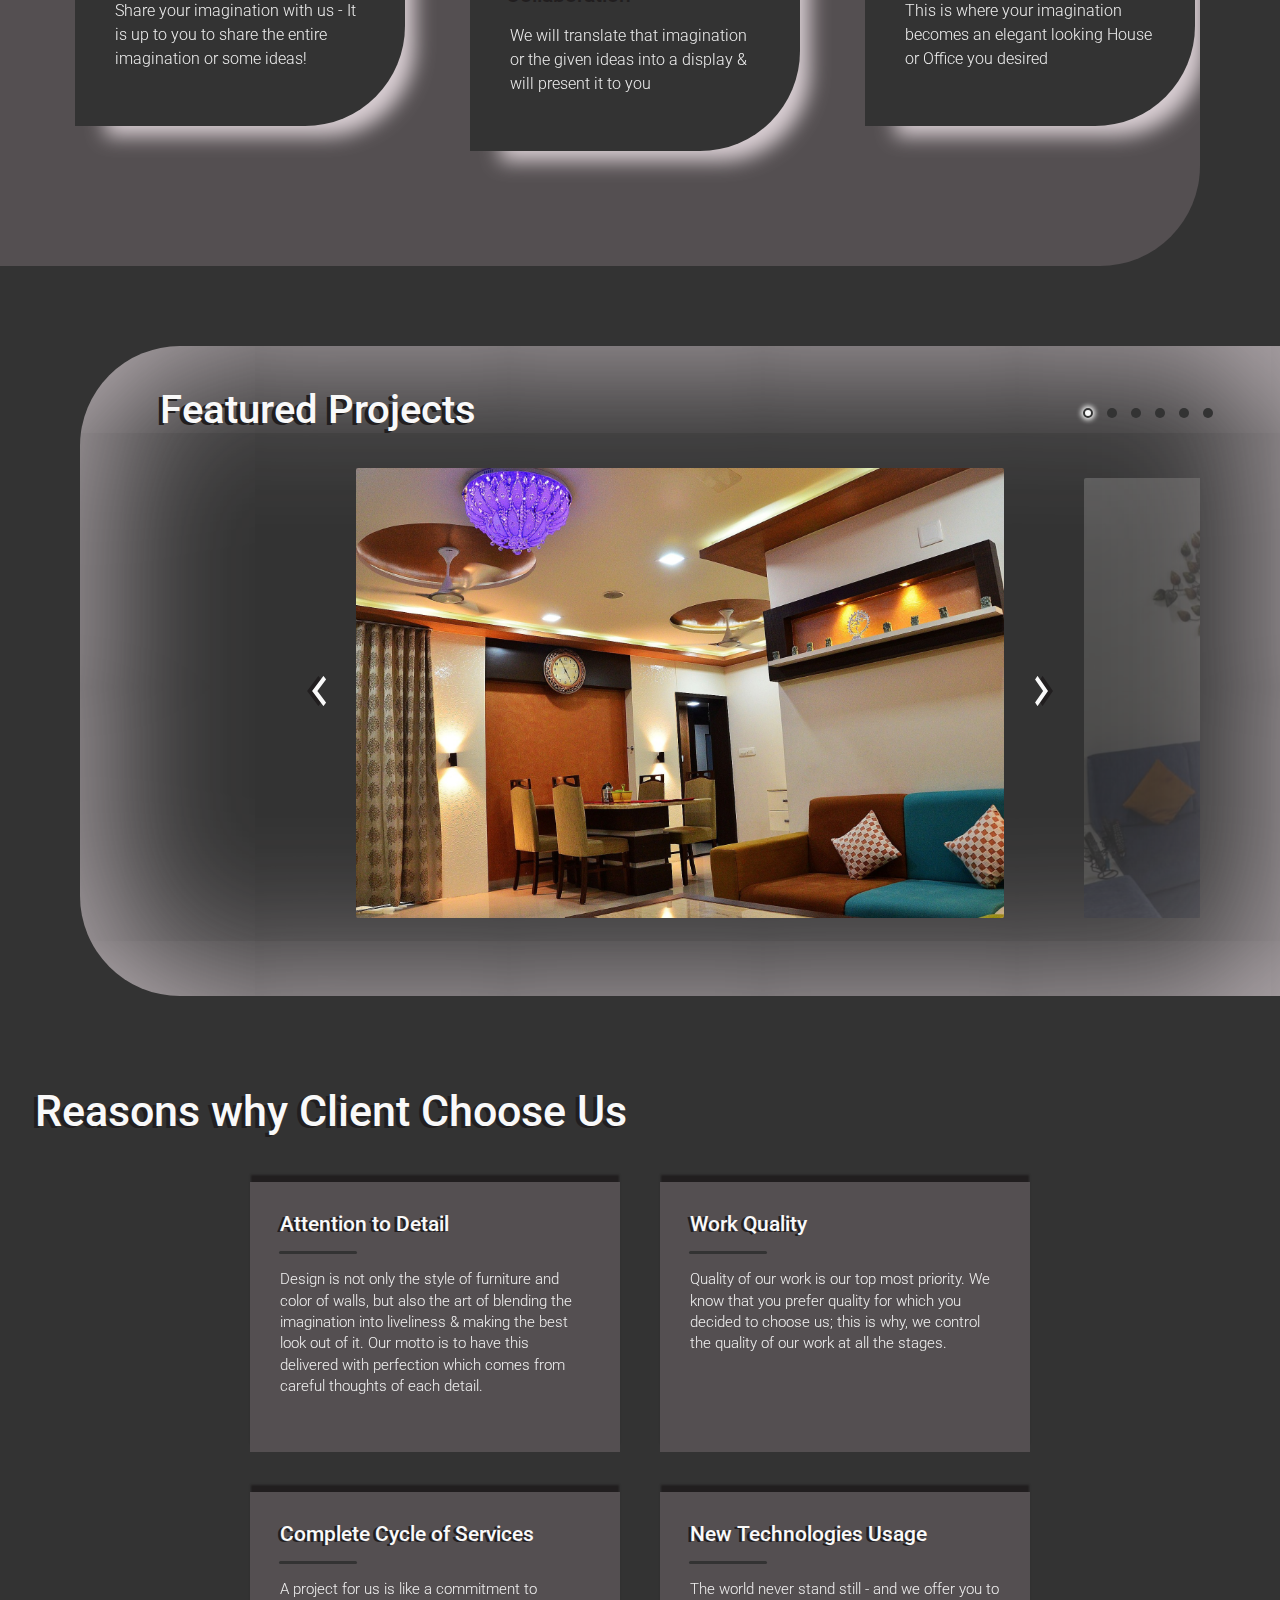
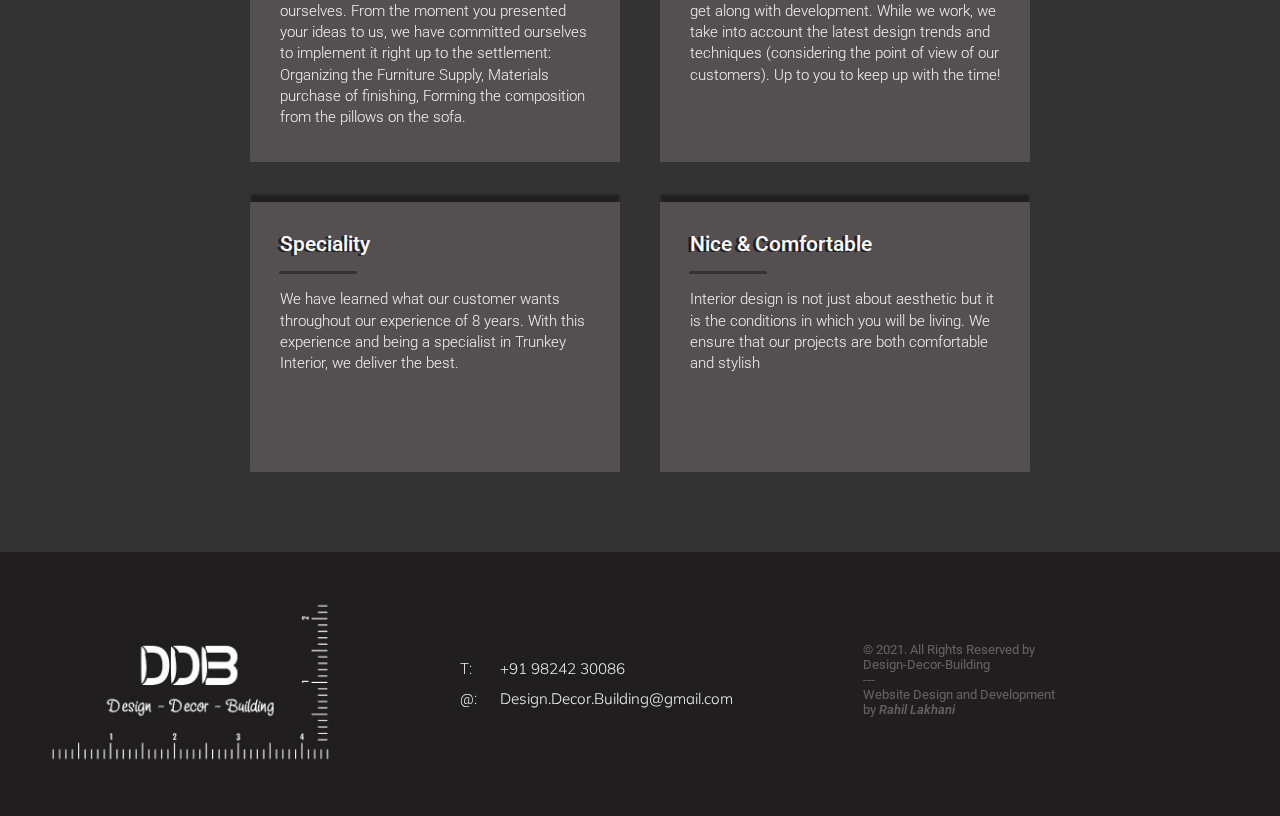
==== commit 9e426658: "Minor Change Made!" ====
--- a/index.html
+++ b/index.html
@@ -302,7 +302,7 @@
 
                     <small>© 2021. All Rights Reserved by Design-Decor-Building</small>
                     <small>---</small>
-                    <small>Designed and Developed by <em><a target="_blank"
+                    <small>Website Design and Development by <em><a target="_blank"
                                 href="https://www.linkedin.com/in/rahil-lakhani-31b3a743/">Rahil Lakhani</a></em>
                     </small>
 
@@ -329,4 +329,4 @@
 
 </body>
 
-</html>+</html>
--- a/css/styles.css
+++ b/css/styles.css
@@ -42,6 +42,16 @@
 .grid {
     display: grid;
     align-items: center;
+}
+
+div, img, a, li, input {
+    -webkit-tap-highlight-color: transparent;
+    -webkit-touch-callout: none;
+    -webkit-user-select: none;
+    -khtml-user-select: none;
+    -moz-user-select: none;
+    -ms-user-select: none;
+    user-select: none;
 }
 
 /****** Preloader ******/
@@ -408,10 +418,6 @@
     z-index: 10;
 }
 
-.FP-Nav:focus, .FP-Nav:active, .FP-Nav:visited {
-    outline: none;
-}
-
 .FP-Carousel-Icon {
     height: 30px;
     transition: all 300ms ease;
@@ -434,7 +440,6 @@
     -webkit-filter: drop-shadow(5px 0 #211E1F);
     right: 14.5%;
 }
-
 
 .FP-Nav-Left:hover {
     filter: drop-shadow(-10px 0px #211E1F);
@@ -1887,4 +1892,4 @@
         margin-top: -5px;
     }
 
-}+}
